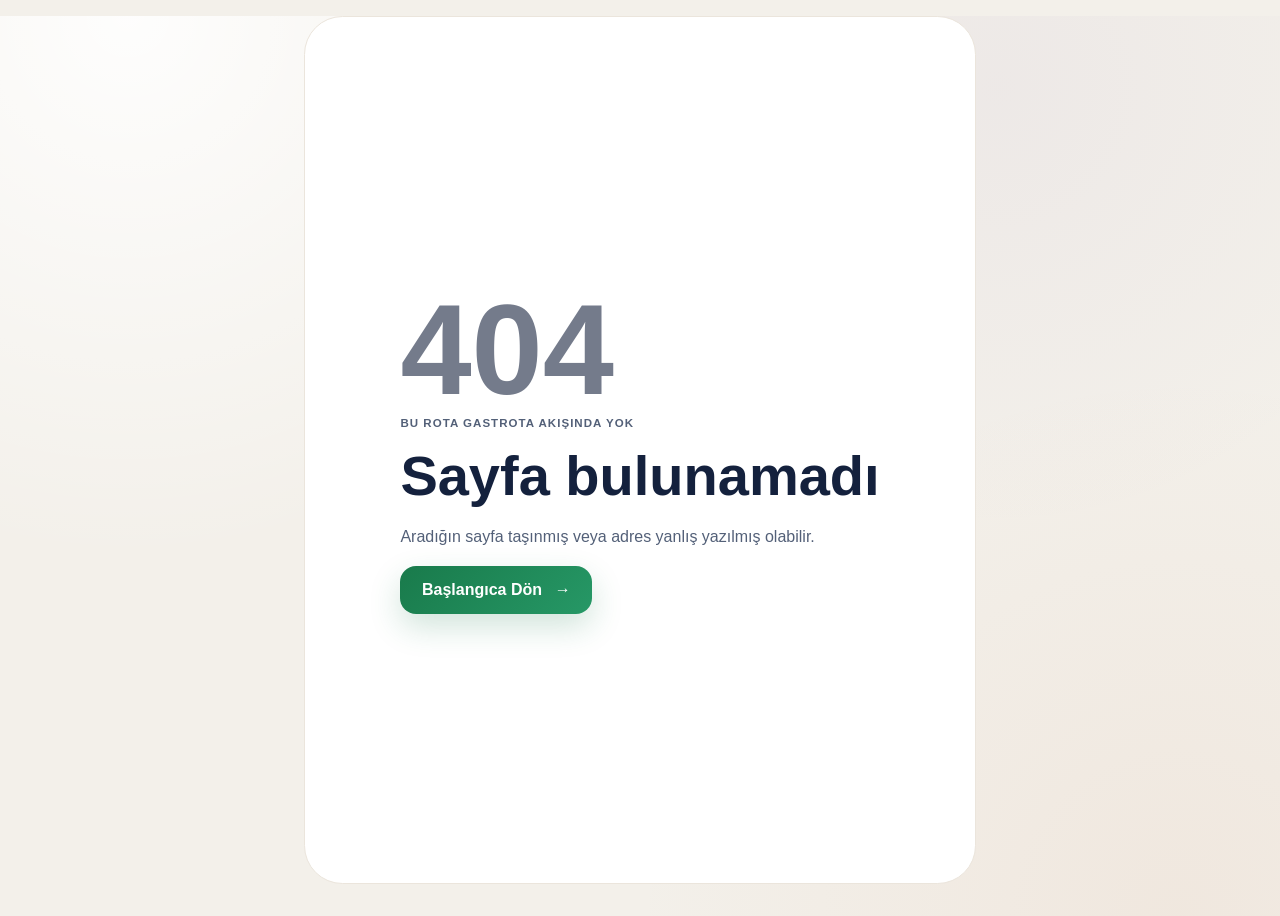
==== hazirlik/index.html @ cc9eed8a "Deploy Gastrota ten-area preview bef9f1fafda13bc7e08fd9e11f15ff07e38e2b6a" ====
<!doctype html>
<html lang="tr">
  <head>
    <meta charset="UTF-8" />
    <meta name="viewport" content="width=device-width, initial-scale=1" />
    <meta name="theme-color" content="#ffffff" />



<script type="module" crossorigin src="/assets/index-CMLZLE1-.js"></script>
    <link rel="stylesheet" crossorigin href="/assets/index-CGi5oKDZ.css">
      <title data-gastrota-managed="true">Kariyer Hazırlık Kontrolü | Gastrota</title>
    <meta data-gastrota-managed="true" name="description" content="Turizm, gastronomi ve ağırlama alanında 1 dakikalık ücretsiz öz değerlendirmeyle kariyer hazırlığını gör ve öncelikli adımlarını netleştir." />
    <meta data-gastrota-managed="true" name="robots" content="noindex, nofollow" />
    <meta data-gastrota-managed="true" name="gastrota-indexing" content="disabled" />
    <meta data-gastrota-managed="true" name="gastrota-route-path" content="/hazirlik" />
    <link data-gastrota-managed="true" rel="preload" href="/images/gastrota-logo-poster.webp" as="image" type="image/webp" />
    <link data-gastrota-managed="true" rel="preload" href="/images/welcome-poster-hero-v2.webp" as="image" type="image/webp" fetchpriority="high" />
  </head>
  <body>
    <div id="root"></div>
    <noscript>
      <main>
        <h1>Gastrota Kariyer Hazırlık Kontrolü</h1>
        <p>Bu öz değerlendirmeyi kullanmak için tarayıcınızda JavaScript'i etkinleştirmeniz gerekir.</p>
      </main>
    </noscript>
  </body>
</html>
---- assets/index-CGi5oKDZ.css ----
._viewport_1k2kb_1{min-height:100vh;padding:clamp(.75rem,2.2vw,1.75rem)}._screen_1k2kb_6{--accent:var(--color-green-700);--accent-soft:var(--color-green-50);border-radius:var(--radius-large);background:linear-gradient(145deg, #fffdf9fc, #fffffff0), var(--color-surface);width:min(100%,76rem);min-height:calc(100vh - clamp(1.5rem,4.4vw,3.5rem));box-shadow:var(--shadow-shell);border:1px solid #fffc;margin:0 auto;padding:clamp(1.1rem,2.5vw,2.25rem) clamp(1rem,4vw,3.5rem);overflow:hidden}._screen_1k2kb_6[data-accent=blue]{--accent:var(--color-blue-700);--accent-soft:var(--color-blue-50)}._screen_1k2kb_6[data-accent=violet]{--accent:var(--color-violet-700);--accent-soft:var(--color-violet-50)}._screen_1k2kb_6[data-accent=orange]{--accent:var(--color-orange-700);--accent-soft:var(--color-orange-50)}._brandHeader_1k2kb_37{border-bottom:1px solid #d8d0c58c;justify-content:space-between;align-items:center;gap:2rem;min-height:3.25rem;display:flex}._logoLink_1k2kb_46{align-items:center;min-height:2.75rem;text-decoration:none;display:inline-flex}._logoImage_1k2kb_53{mix-blend-mode:multiply;width:clamp(10.5rem,19vw,15rem);height:auto;display:block}._progress_1k2kb_60{grid-template-columns:repeat(5,.75rem);gap:1.15rem;margin:0;padding:0;list-style:none;display:grid;position:relative}._progress_1k2kb_60:before{z-index:0;background:var(--color-border-strong);content:"";height:1px;position:absolute;top:50%;left:.4rem;right:.4rem}._progress_1k2kb_60 li{z-index:1;border:2px solid var(--color-surface);background:#d8dce5;border-radius:50%;width:.75rem;height:.75rem;position:relative;box-shadow:0 0 0 1px #d8dce5}._progress_1k2kb_60 li._progressCurrent_1k2kb_92{background:var(--accent);box-shadow:0 0 0 1px var(--accent), 0 0 0 .35rem var(--accent-soft)}._stepKicker_1k2kb_97{color:var(--color-navy-800);letter-spacing:.1em;text-transform:uppercase;align-items:center;gap:.7rem;margin-top:clamp(1rem,2vw,1.5rem);font-size:.7rem;font-weight:700;display:flex}._stepNumber_1k2kb_109{background:var(--accent);width:2.05rem;height:2.05rem;box-shadow:0 .45rem 1.25rem color-mix(in srgb, var(--accent) 20%, transparent);color:#fff;border-radius:.8rem;place-items:center;font-size:.9rem;display:grid}._eyebrow_1k2kb_121{color:var(--accent);letter-spacing:.09em;text-transform:uppercase;margin:0 0 .65rem;font-size:.72rem;font-weight:700}._heroTitle_1k2kb_130,._pageTitle_1k2kb_131{color:var(--color-navy-950);letter-spacing:-.045em;text-wrap:balance;margin:0;font-weight:500}[data-page-heading]:focus{outline:none}._heroTitle_1k2kb_130{max-width:14ch;font-size:clamp(2.35rem,4.3vw,4.15rem);line-height:1.01}._pageTitle_1k2kb_131{font-size:clamp(2rem,3.8vw,3.55rem);line-height:1.02}._heroBody_1k2kb_154,._pageSupport_1k2kb_155{color:var(--color-navy-700);font-size:clamp(1rem,1.5vw,1.15rem);line-height:1.65}._heroBody_1k2kb_154{max-width:38rem;margin:1.2rem 0 0}._posterMotto_1k2kb_166{width:-moz-fit-content;width:fit-content;max-width:100%;color:var(--color-navy-700);background:linear-gradient(90deg,#f7f2fae0,#fff5eee0);border:1px solid #8060ab1a;border-radius:999px;margin:-.7rem 0 1.2rem;padding:.58rem .9rem;font-size:.78rem;line-height:1.4;box-shadow:0 .7rem 1.8rem #4b3e300a}._posterMotto_1k2kb_166 strong{color:var(--color-violet-700);font-weight:700}._pageSupport_1k2kb_155{max-width:45rem;margin:.8rem 0 0}._routeIntro_1k2kb_190{grid-template-columns:minmax(0,1.2fr) minmax(15rem,.8fr);align-items:end;gap:2rem;margin:clamp(1.8rem,4vw,3rem) 0 clamp(1.4rem,3vw,2rem);display:grid}._routeIntro_1k2kb_190 ._eyebrow_1k2kb_121,._routeIntro_1k2kb_190 ._pageTitle_1k2kb_131{grid-column:1}._routeIntro_1k2kb_190 ._pageSupport_1k2kb_155{border-left:2px solid color-mix(in srgb, var(--accent) 55%, white);grid-area:1/2/span 2;margin:0;padding-left:1.35rem}._primaryButton_1k2kb_211,._backButton_1k2kb_212,._resultBackButton_1k2kb_213{cursor:pointer;border-radius:1rem;justify-content:center;align-items:center;gap:.8rem;min-height:3rem;font-weight:700;text-decoration:none;transition:transform .16s,background-color .16s,box-shadow .16s;display:inline-flex}._primaryButton_1k2kb_211{background:linear-gradient(135deg, var(--color-green-700), #269866);color:#fff;min-width:min(12rem,100%);max-width:100%;padding:.8rem 1.35rem;box-shadow:0 .8rem 2rem #197a4b33}._primaryButton_1k2kb_211:hover:not(:disabled){background:linear-gradient(135deg, var(--accent), color-mix(in srgb, var(--accent) 78%, white));transform:translateY(-2px)}._primaryButton_1k2kb_211:disabled{cursor:not-allowed;background:var(--color-disabled);box-shadow:none;color:var(--color-disabled-ink)}._backButton_1k2kb_212,._resultBackButton_1k2kb_213{color:var(--color-navy-700);background:0 0;padding:.7rem .25rem}._backButton_1k2kb_212:hover,._resultBackButton_1k2kb_213:hover{color:var(--accent)}._bottomActions_1k2kb_259{justify-content:space-between;align-items:center;gap:1rem;margin-top:clamp(1.2rem,2.5vw,2rem);display:flex}._welcomeHero_1k2kb_267{isolation:isolate;align-items:center;min-height:clamp(30rem,66vh,40rem);margin-top:.5rem;padding:clamp(1.5rem,4vw,3.75rem) 0 1rem;display:flex;position:relative}._welcomeCopy_1k2kb_277{z-index:3;width:min(48%,34rem);padding:1.4rem 0;position:relative}._welcomeCopy_1k2kb_277:before{background:linear-gradient(90deg, var(--color-violet-700), var(--color-orange-700));content:"";border-radius:999px;width:5rem;height:2px;position:absolute;top:-1.2rem;left:-1.5rem}._benefitList_1k2kb_295{grid-template-columns:repeat(3,minmax(0,1fr));gap:.55rem;margin:1.75rem 0;padding:0;list-style:none;display:grid}._benefitList_1k2kb_295 li{-webkit-backdrop-filter:blur(.35rem);backdrop-filter:blur(.35rem);color:var(--color-navy-800);background:#fffdf9ab;border:1px solid #ebe5dcb8;border-radius:1.15rem;gap:.65rem;padding:.9rem;font-size:.9rem;font-weight:650;line-height:1.35;display:grid;position:relative;overflow:hidden}._benefitList_1k2kb_295 li:first-child{padding-left:.8rem}._benefitList_1k2kb_295 li>span{border:1px solid color-mix(in srgb, var(--benefit-domain,var(--accent)) 18%, white);background:color-mix(in srgb, var(--benefit-domain,var(--accent)) 8%, white);width:2.2rem;height:2.2rem;color:var(--benefit-domain,var(--accent));letter-spacing:.025em;border-radius:.72rem;place-items:center;font-size:1.06rem;font-weight:820;display:grid}._benefitList_1k2kb_295 li{--benefit-domain:var(--color-violet-700)}._benefitList_1k2kb_295 li:first-child{--benefit-domain:var(--color-blue-700)}._benefitList_1k2kb_295 li:nth-child(2){--benefit-domain:var(--color-magenta-700)}._benefitList_1k2kb_295 li:nth-child(3){--benefit-domain:var(--color-orange-700)}._benefitList_1k2kb_295 li{border-color:color-mix(in srgb, var(--benefit-domain) 14%, var(--color-border));background:linear-gradient(145deg, #fffffff0, color-mix(in srgb, var(--benefit-domain) 3%, white));box-shadow:0 .75rem 2rem #0714380d}._benefitList_1k2kb_295 li>span{background:color-mix(in srgb, var(--benefit-domain) 8%, white);color:var(--benefit-domain)}._welcomeAction_1k2kb_358{align-items:center;gap:1.15rem;display:flex}._trustLine_1k2kb_364{-webkit-backdrop-filter:blur(.6rem);backdrop-filter:blur(.6rem);width:-moz-fit-content;width:fit-content;max-width:18rem;color:var(--color-navy-800);background:#ffffffe8;border:1px solid #07143817;border-radius:999px;align-items:center;gap:.45rem;margin:0;padding:.5rem .7rem;font-size:.72rem;font-weight:650;line-height:1.3;display:inline-flex;box-shadow:0 .55rem 1.5rem #0714380d}._trustLine_1k2kb_364:before{background:var(--color-green-50);width:1.2rem;height:1.2rem;color:var(--color-green-700);content:"✓";border-radius:50%;flex:none;place-items:center;font-size:.66rem;font-weight:800;display:grid}._welcomeVisual_1k2kb_397{z-index:0;background:linear-gradient(90deg, var(--color-surface) 0%, #fffdf9d9 16%, transparent 46%), url(/images/welcome-poster-hero-v2.webp) center right / cover no-repeat;border-radius:0 0 2rem;position:absolute;inset:0 -3.5rem 0 26%;overflow:hidden;-webkit-mask-image:linear-gradient(90deg,#0000 0%,#000 22% 100%);mask-image:linear-gradient(90deg,#0000 0%,#000 22% 100%)}._welcomeVisual_1k2kb_397:after{content:"";background:linear-gradient(#fffdf91f,#0000 62%,#fffdf9c7);position:absolute;inset:0}._welcomeVisual_1k2kb_397>span{z-index:2;-webkit-backdrop-filter:blur(.7rem);backdrop-filter:blur(.7rem);color:var(--color-navy-800);background:#fffdf9c7;border-radius:999px;align-items:center;gap:.75rem;padding:.65rem .85rem;font-size:.76rem;display:flex;position:absolute;bottom:1.25rem;right:2.4rem;box-shadow:0 .8rem 2rem #50403017}._welcomeVisual_1k2kb_397 small{border-left:1px solid var(--color-border);color:var(--color-violet-700);text-transform:uppercase;padding-left:.75rem;font-weight:700}._legalCard_1k2kb_441{color:var(--color-muted);background:#ffffffdb;border:1px solid #07143814;border-radius:1.1rem;grid-template-columns:auto 1fr;align-items:start;gap:1rem;margin-top:1rem;padding:.85rem 1rem;font-size:.72rem;line-height:1.5;display:grid;box-shadow:0 .65rem 1.8rem #0714380a}._legalCard_1k2kb_441 strong{color:var(--color-navy-800);white-space:nowrap}._legalCard_1k2kb_441 p{margin:0}._targetFieldset_1k2kb_466{border:0;min-width:0;margin:0;padding:0}._targetGrid_1k2kb_473{grid-template-columns:repeat(6,minmax(0,1fr));gap:.7rem;display:grid}._targetCard_1k2kb_479{--target-domain:var(--color-violet-700);border:1px solid color-mix(in srgb, var(--target-domain) 18%, var(--color-border));background:linear-gradient(135deg, color-mix(in srgb, var(--target-domain) 4%, white), #fffdf9e6);cursor:pointer;border-radius:1.25rem;align-content:space-between;gap:1.25rem;min-width:0;min-height:12.5rem;padding:1.35rem 1.15rem;transition:background-color .16s,transform .16s;display:grid;position:relative;box-shadow:0 .65rem 1.8rem #4a3e300a}._targetCard_1k2kb_479:hover{border-color:color-mix(in srgb, var(--target-domain) 55%, white);background:linear-gradient(135deg, color-mix(in srgb, var(--target-domain) 12%, white), color-mix(in srgb, var(--target-domain) 4%, white));box-shadow:0 .9rem 2.2rem color-mix(in srgb, var(--target-domain) 10%, transparent);transform:translateY(-2px)}._targetCard_1k2kb_479:has(input:checked){border-color:color-mix(in srgb, var(--target-domain) 55%, white);background:linear-gradient(135deg, color-mix(in srgb, var(--target-domain) 12%, white), color-mix(in srgb, var(--target-domain) 4%, white));box-shadow:0 .9rem 2.2rem color-mix(in srgb, var(--target-domain) 10%, transparent);transform:translateY(-2px)}._targetCard_1k2kb_479 input{opacity:0;width:1px;height:1px;position:absolute}._targetCard_1k2kb_479:has(input:focus-visible){outline:.1875rem solid var(--color-focus);outline-offset:.1875rem}._targetIcon_1k2kb_524{background:color-mix(in srgb, var(--target-domain) 12%, white);width:3.2rem;height:3.2rem;color:var(--target-domain);border:0;border-radius:50%;place-items:center;display:grid}._iconSvg_1k2kb_535,._dimensionIcon_1k2kb_536{width:1.55rem;height:1.55rem}._targetCopy_1k2kb_541{gap:.55rem;display:grid}._targetCopy_1k2kb_541 strong{color:var(--target-domain);font-size:1.02rem;line-height:1.25}._targetCopy_1k2kb_541 small{color:var(--color-muted);font-size:.76rem;line-height:1.45}._targetCard_1k2kb_479:first-child{--target-domain:var(--color-blue-700)}._targetCard_1k2kb_479:nth-child(2){--target-domain:var(--color-green-700)}._targetCard_1k2kb_479:nth-child(3){--target-domain:var(--color-magenta-700)}._targetCard_1k2kb_479:nth-child(4){--target-domain:var(--color-orange-700)}._targetCard_1k2kb_479:nth-child(5){--target-domain:var(--color-violet-700)}._targetCard_1k2kb_479:nth-child(6){--target-domain:var(--color-navy-700)}._validationMessage_1k2kb_565,._recoveryStatus_1k2kb_566{border-left:3px solid var(--color-danger);color:var(--color-danger);background:#fff7f5;margin:-.6rem 0 1rem;padding:.65rem .8rem;font-size:.82rem}._recoveryStatus_1k2kb_566{border-left-color:var(--accent);background:var(--accent-soft);color:var(--color-navy-800)}._scaleGuide_1k2kb_581{background:#f7f4eecc;border:0;border-radius:999px;grid-template-columns:repeat(4,minmax(0,1fr));max-width:37rem;margin:-.6rem 0 1.2rem auto;padding:.55rem .75rem;display:grid}._scaleGuide_1k2kb_581 span{color:var(--color-muted);justify-content:center;align-items:center;gap:.35rem;font-size:.68rem;display:flex}._scaleGuide_1k2kb_581 strong{color:var(--color-navy-950)}._assessmentForm_1k2kb_605{grid-template-columns:repeat(2,minmax(0,1fr));gap:.7rem;display:grid}._assessmentRow_1k2kb_611{--domain:var(--color-violet-700);border:1px solid color-mix(in srgb, var(--domain) 16%, var(--color-border));background:linear-gradient(135deg, color-mix(in srgb, var(--domain) 3%, white), #fffdf9e0);border-radius:1.15rem;min-width:0;margin:0;padding:0;box-shadow:0 .55rem 1.4rem #07143809}._assessmentRowInner_1k2kb_626{grid-template-columns:minmax(0,1fr) auto;align-items:center;gap:1rem;min-height:5.4rem;padding:.75rem .85rem;display:grid}._dimensionLead_1k2kb_635{grid-template-columns:2.6rem minmax(0,1fr);align-items:center;gap:.75rem;min-width:0;display:grid}._dimensionNumber_1k2kb_643{background:color-mix(in srgb, var(--domain) 11%, white);width:2.6rem;height:2.6rem;color:var(--domain);border-radius:50%;place-items:center;display:grid}._dimensionCopy_1k2kb_653{gap:.25rem;display:grid}._dimensionCopy_1k2kb_653 strong{color:var(--color-navy-950);font-size:.9rem}._dimensionCopy_1k2kb_653 small{color:var(--color-muted);font-size:.7rem;line-height:1.35}._inlineMissingAnswer_1k2kb_669{color:var(--domain,var(--color-orange-700));white-space:nowrap;font-size:.58rem;font-weight:700}._ratingGroup_1k2kb_676{grid-template-columns:repeat(4,2.75rem);gap:.35rem;display:grid}._ratingChoice_1k2kb_682{cursor:pointer;place-items:center;width:2.75rem;height:2.75rem;display:grid;position:relative}._ratingChoice_1k2kb_682:has(input:checked):after{color:#fff;content:"✓";pointer-events:none;font-size:.65rem;font-weight:800;line-height:1;position:absolute;top:.2rem;right:.35rem}._ratingChoice_1k2kb_682 input{opacity:0;width:1px;height:1px;position:absolute}._ratingChoice_1k2kb_682>span:not(._srOnly_1k2kb_710){border:1px solid color-mix(in srgb, var(--domain) 28%, white);background:color-mix(in srgb, var(--domain) 3%, white);width:100%;height:100%;color:var(--domain);border-radius:50%;place-items:center;font-size:.78rem;font-weight:700;transition:background-color .14s,border-color .14s,color .14s;display:grid}._ratingChoice_1k2kb_682 input:checked+span{border-color:var(--domain);background:var(--domain);color:#fff}._ratingChoice_1k2kb_682 input:focus-visible+span{outline:.1875rem solid var(--color-focus);outline-offset:.15rem}._assessmentRow_1k2kb_611:first-of-type,._assessmentRow_1k2kb_611:nth-of-type(4){--domain:var(--color-violet-700)}._assessmentRow_1k2kb_611:nth-of-type(2),._assessmentRow_1k2kb_611:nth-of-type(5){--domain:var(--color-blue-700)}._assessmentRow_1k2kb_611:nth-of-type(3),._assessmentRow_1k2kb_611:nth-of-type(7){--domain:var(--color-orange-700)}._assessmentRow_1k2kb_611:nth-of-type(6){--domain:var(--color-magenta-700)}._assessmentRow_1k2kb_611:nth-of-type(8){--domain:var(--color-green-700)}._assessmentRow_1k2kb_611:nth-of-type(9){--domain:var(--color-blue-700)}._assessmentRow_1k2kb_611:nth-of-type(10){--domain:var(--color-violet-700)}._completionStatus_1k2kb_746{color:var(--color-muted);grid-column:1/-1;justify-content:flex-end;align-items:center;gap:.8rem;margin-top:.8rem;font-size:.72rem;display:flex}._completionTrack_1k2kb_757{background:var(--color-border);border-radius:999px;width:7rem;height:.22rem;display:block;overflow:hidden}._completionTrack_1k2kb_757 i{width:calc(var(--progress,0) * 10%);background:var(--accent);height:100%;transition:width .18s;display:block}._completionTrack_1k2kb_757[data-progress="1"] i{--progress:1}._completionTrack_1k2kb_757[data-progress="2"] i{--progress:2}._completionTrack_1k2kb_757[data-progress="3"] i{--progress:3}._completionTrack_1k2kb_757[data-progress="4"] i{--progress:4}._completionTrack_1k2kb_757[data-progress="5"] i{--progress:5}._completionTrack_1k2kb_757[data-progress="6"] i{--progress:6}._completionTrack_1k2kb_757[data-progress="7"] i{--progress:7}._completionTrack_1k2kb_757[data-progress="8"] i{--progress:8}._completionTrack_1k2kb_757[data-progress="9"] i{--progress:9}._completionTrack_1k2kb_757[data-progress="10"] i{--progress:10}._assessmentForm_1k2kb_605>._validationMessage_1k2kb_565,._assessmentForm_1k2kb_605>._bottomActions_1k2kb_259{grid-column:1/-1}._resultHero_1k2kb_790{border-bottom:0;grid-template-columns:minmax(0,1fr) auto;align-items:center;gap:3rem;margin:1.4rem 0 .9rem;padding:.35rem 0 1.2rem;display:grid}._resultIdentity_1k2kb_800{max-width:43rem}._scoreRing_1k2kb_804{--score-angle:calc(attr(data-score type(<number>)) * 3.6deg);background:radial-gradient(circle at center, var(--color-surface) 62%, transparent 63%), conic-gradient(var(--accent) var(--score-angle,250deg), #e8eaf0 0);text-align:center;border-radius:50%;place-content:center;width:8.4rem;height:8.4rem;display:grid;position:relative;box-shadow:inset 0 0 0 1px #0714380a,0 1rem 2.5rem #07143812}._scoreLabel_1k2kb_819{color:var(--color-muted);letter-spacing:.08em;text-transform:uppercase;font-size:.58rem;font-weight:700}._scoreValue_1k2kb_827{color:var(--color-navy-950);justify-content:center;align-items:baseline;display:flex}._scoreValue_1k2kb_827 strong{letter-spacing:-.06em;font-size:2.55rem;font-weight:500}._scoreValue_1k2kb_827 small{color:var(--color-muted);font-size:.68rem}._strengthAcknowledgement_1k2kb_845{background:var(--color-green-50);border-radius:999px;align-items:center;gap:.65rem;width:max-content;margin:.45rem 0 .85rem;padding:.55rem .85rem;display:flex}._strengthAcknowledgement_1k2kb_845 span{width:1.65rem;height:1.65rem;color:var(--color-green-700);border:0;border-radius:50%;place-items:center;font-size:.78rem;display:grid}._strengthAcknowledgement_1k2kb_845 h2{margin:0;font-size:.92rem;font-weight:700}._readinessMap_1k2kb_873{background:linear-gradient(145deg,#ffffffeb,#fffdf9d1);border:1px solid #07143814;border-radius:1.5rem;grid-template-columns:15rem minmax(0,1fr);gap:2rem;padding:1.4rem;display:grid;box-shadow:0 .85rem 2.4rem #0714380b}._sectionHeading_1k2kb_884 h2,._programSection_1k2kb_885 h2{color:var(--color-navy-950);letter-spacing:-.035em;margin:0;font-size:clamp(1.45rem,2.3vw,2.15rem);font-weight:500}._sectionHeading_1k2kb_884>p:last-child{color:var(--color-muted);margin:.8rem 0 0;font-size:.76rem;line-height:1.55}._categoryRows_1k2kb_900{grid-template-columns:repeat(2,minmax(0,1fr));gap:.55rem;display:grid}._categoryRows_1k2kb_900 article{--domain:var(--color-violet-700);border:1px solid color-mix(in srgb, var(--domain) 11%, white);background:linear-gradient(135deg, #ffffffeb, color-mix(in srgb, var(--domain) 2.5%, white));border-radius:.9rem;grid-template-columns:2.3rem minmax(7rem,.75fr) minmax(8rem,1.25fr);align-items:center;gap:.75rem;min-height:4.2rem;padding:.6rem .7rem;display:grid;box-shadow:0 .45rem 1.2rem #07143808}._categoryRows_1k2kb_900 article:nth-child(-n+2){border-top:0}._categoryRows_1k2kb_900 article[data-dimension=career_direction],._categoryRows_1k2kb_900 article[data-dimension=english_communication]{--domain:var(--color-violet-700)}._categoryRows_1k2kb_900 article[data-dimension=role_fit],._categoryRows_1k2kb_900 article[data-dimension=documents]{--domain:var(--color-blue-700)}._categoryRows_1k2kb_900 article[data-dimension=experience_skills],._categoryRows_1k2kb_900 article[data-dimension=job_search]{--domain:var(--color-orange-700)}._categoryRows_1k2kb_900 article[data-dimension=cv_evidence]{--domain:var(--color-magenta-700)}._categoryRows_1k2kb_900 article[data-dimension=interview]{--domain:var(--color-green-700)}._categoryRows_1k2kb_900 article[data-dimension=professional_work_culture]{--domain:var(--color-blue-700)}._categoryRows_1k2kb_900 article[data-dimension=international_readiness]{--domain:var(--color-violet-700)}._categoryIcon_1k2kb_935{background:color-mix(in srgb, var(--domain) 9%, white);width:2.3rem;height:2.3rem;color:var(--domain);border:0;border-radius:50%;place-items:center;display:grid}._categoryIcon_1k2kb_935 ._iconSvg_1k2kb_535{width:1.2rem;height:1.2rem}._categoryMain_1k2kb_951{gap:.45rem;display:grid}._categoryMain_1k2kb_951 strong{color:var(--color-navy-950);font-size:.75rem;line-height:1.2}._categoryTrack_1k2kb_962{background:#e7e9ef;border-radius:999px;height:.22rem;overflow:hidden}._categoryTrack_1k2kb_962 i{border-radius:inherit;background:var(--domain);width:25%;height:100%;display:block}._categoryTrack_1k2kb_962[data-rating="2"] i{width:50%}._categoryTrack_1k2kb_962[data-rating="3"] i{width:75%}._categoryTrack_1k2kb_962[data-rating="4"] i{width:100%}._categoryRows_1k2kb_900 article>p{color:var(--color-muted);margin:0;font-size:.66rem;line-height:1.38}._trainingBridge_1k2kb_988{border-radius:var(--radius-card);background:linear-gradient(110deg,#ffffffeb,#fffdf9db);border:1px solid #07143814;justify-content:space-between;align-items:center;gap:2rem;margin-top:.85rem;padding:1rem 1.15rem;display:flex;box-shadow:0 .8rem 2.2rem #0714380b}._trainingBridge_1k2kb_988 p{max-width:44rem;color:var(--color-navy-800);margin:0;font-size:.82rem;line-height:1.5}._resultBackButton_1k2kb_213{margin-top:.4rem;font-size:.8rem}._screen_1k2kb_6[data-step="5"]{background:radial-gradient(circle at 95% 5%,#8060ab12,#0000 26rem),linear-gradient(145deg,#fffdf9fc,#f9f6f0f5)}._trainingHero_1k2kb_1020{background:radial-gradient(circle at 90% 52%,#8060ab12,#0000 18rem),linear-gradient(90deg,#fffdf9 0%,#fffdf9fa 50%,#fffdf9e0 72%,#fffdf9a6 100%);border:1px solid #07143812;border-radius:2rem;align-items:center;min-height:22rem;margin:1.4rem 0 0;padding:clamp(2rem,4vw,3.5rem);display:flex;position:relative;overflow:hidden;box-shadow:0 1.2rem 3.5rem #0714380f}._trainingLead_1k2kb_1036{z-index:1;width:min(58%,40rem);position:relative}._trainingRouteVisual_1k2kb_1042{object-fit:contain;object-position:center;opacity:.88;width:clamp(13rem,23vw,18rem);height:calc(100% - 1.5rem);position:absolute;top:.75rem;right:clamp(1rem,4vw,3rem)}._trainingLead_1k2kb_1036 ._heroTitle_1k2kb_130{max-width:15ch;font-size:clamp(2.4rem,4.1vw,3.9rem)}._trainingPurpose_1k2kb_1058{z-index:2;max-width:50rem;color:var(--color-navy-800);background:#ffffffeb;border:1px solid #07143814;border-radius:1.2rem;align-items:center;gap:.8rem;margin:-2rem 2rem 1.6rem;padding:1rem 1.2rem;display:flex;position:relative;box-shadow:0 .9rem 2.4rem #0714380d}._trainingPurpose_1k2kb_1058>span{color:var(--accent);font-size:1.6rem}._trainingPurpose_1k2kb_1058 p{margin:0;font-size:.82rem;line-height:1.5}._programSection_1k2kb_885{background:#ffffffd6;border:1px solid #07143814;border-radius:1.5rem;padding:1.4rem;position:relative;box-shadow:0 .85rem 2.4rem #0714380a}._moduleJourney_1k2kb_1094{grid-template-columns:repeat(8,minmax(0,1fr));gap:.85rem;margin:1.25rem 0 0;padding:0;list-style:none;display:grid;position:relative}._moduleJourney_1k2kb_1094:before{content:"";background:linear-gradient(90deg,#8060ab94,#4a6fae94,#197a4b94,#c8754594);border-radius:999px;height:3px;position:absolute;top:1.3rem;left:3%;right:3%}._moduleJourney_1k2kb_1094 li{z-index:1;min-width:0;position:relative}._moduleStop_1k2kb_1121{border:1px solid color-mix(in srgb, currentcolor 16%, white);background:color-mix(in srgb, currentcolor 7%, white);width:2.65rem;height:2.65rem;color:var(--color-violet-700);border-radius:50%;place-items:center;margin-bottom:.9rem;display:grid;box-shadow:0 .55rem 1.4rem #0714380d}._moduleJourney_1k2kb_1094 li:nth-child(4n+2) ._moduleStop_1k2kb_1121{color:var(--color-blue-700)}._moduleJourney_1k2kb_1094 li:nth-child(4n+3) ._moduleStop_1k2kb_1121{color:var(--color-green-700)}._moduleJourney_1k2kb_1094 li:nth-child(4n+4) ._moduleStop_1k2kb_1121{color:var(--color-orange-700)}._moduleStop_1k2kb_1121 ._iconSvg_1k2kb_535{width:1.2rem;height:1.2rem}._moduleNumber_1k2kb_1143{color:var(--color-muted);letter-spacing:.12em;margin-bottom:.35rem;font-size:.6rem;font-weight:700;display:block}._moduleJourney_1k2kb_1094 h3{color:var(--color-navy-950);margin:0;font-size:.82rem;line-height:1.25}._moduleJourney_1k2kb_1094 p{color:var(--color-muted);margin:.45rem 0 0;font-size:.65rem;line-height:1.38}._trainingReturnLink_1k2kb_1166{color:var(--color-navy-700);gap:.5rem;margin-top:.7rem;font-size:.78rem;text-decoration:none;display:inline-flex}._notFound_1k2kb_1175,._errorFallback_1k2kb_1176{border:1px solid var(--color-border);border-radius:var(--radius-large);background:#fff;place-content:center;justify-items:start;width:min(100% - 2rem,42rem);min-height:calc(100vh - 2rem);margin:1rem auto;padding:2rem;display:grid}._notFoundCode_1k2kb_1189{color:var(--color-muted);font-size:clamp(4rem,12vw,8rem);font-weight:700;line-height:1}._notFound_1k2kb_1175 h1,._errorFallback_1k2kb_1176 h1{margin:0;font-size:clamp(2rem,5vw,3.5rem)}._notFound_1k2kb_1175>p,._errorFallback_1k2kb_1176>p{max-width:34rem;color:var(--color-navy-700);line-height:1.6}._notFound_1k2kb_1175 ._eyebrow_1k2kb_121{color:var(--color-navy-700)}._diagnosticIdentity_1k2kb_1213{color:var(--color-navy-700);gap:.3rem;margin:0 0 1.5rem;font-size:.75rem;display:grid}._srOnly_1k2kb_710{clip:rect(0, 0, 0, 0);white-space:nowrap;border:0;width:1px;height:1px;padding:0;position:absolute;overflow:hidden}@supports not (background:color-mix(in srgb, white, black)){._stepNumber_1k2kb_109{box-shadow:none}._categoryIcon_1k2kb_935{border-color:var(--color-border-strong)}}@media (max-width:68rem){._screen_1k2kb_6{min-height:calc(100vh - 1.5rem)}._welcomeHero_1k2kb_267{min-height:34rem}._targetGrid_1k2kb_473{grid-template-columns:repeat(3,minmax(0,1fr))}._targetCard_1k2kb_479:nth-child(4){border-left:1px solid color-mix(in srgb, var(--target-domain) 18%, var(--color-border))}._targetCard_1k2kb_479:nth-child(n+4){border-top:1px solid color-mix(in srgb, var(--target-domain) 18%, var(--color-border))}._readinessMap_1k2kb_873{grid-template-columns:12rem minmax(0,1fr)}._categoryRows_1k2kb_900{grid-template-columns:1fr}._categoryRows_1k2kb_900 article:nth-child(2){border-top:0}._moduleJourney_1k2kb_1094{grid-template-columns:1fr;gap:0;padding-left:.25rem}._moduleJourney_1k2kb_1094:before{width:2px;height:auto;top:1rem;bottom:1rem;left:1.55rem}._moduleJourney_1k2kb_1094 li{grid-template-columns:3rem minmax(0,1fr);gap:.8rem;min-height:4.7rem;display:grid}._moduleStop_1k2kb_1121{grid-row:1/span 2;margin:0}._moduleJourney_1k2kb_1094 li>div{padding:.2rem 0 .85rem}._moduleJourney_1k2kb_1094 p{max-width:34rem}}@media (max-width:50rem){._viewport_1k2kb_1{padding:0}._screen_1k2kb_6{min-height:100vh;box-shadow:none;border:0;border-radius:0;padding:1rem}._brandHeader_1k2kb_37{min-height:3rem}._logoImage_1k2kb_53{width:10.25rem}._progress_1k2kb_60{grid-template-columns:repeat(5,.6rem);gap:.8rem}._progress_1k2kb_60 li{width:.6rem;height:.6rem}._stepKicker_1k2kb_97{margin-top:.9rem}._welcomeHero_1k2kb_267{min-height:40rem;padding:1.5rem 0 15rem;display:block}._welcomeCopy_1k2kb_277{width:100%;padding:0}._welcomeCopy_1k2kb_277:before{display:none}._heroTitle_1k2kb_130{max-width:16ch;font-size:clamp(2.35rem,11vw,3.45rem)}._heroBody_1k2kb_154{margin-top:.9rem;font-size:.98rem;line-height:1.5}._benefitList_1k2kb_295{margin:1.15rem 0}._benefitList_1k2kb_295 li{padding:0 .5rem;font-size:.72rem}._welcomeAction_1k2kb_358{flex-direction:column;align-items:flex-start;gap:.65rem}._welcomeAction_1k2kb_358 ._primaryButton_1k2kb_211{width:auto}._trustLine_1k2kb_364{max-width:none}._welcomeVisual_1k2kb_397{background:linear-gradient(180deg, var(--color-surface) 0%, #fffdf9b8 18%, transparent 50%), url(/images/welcome-poster-hero-v2.webp) right bottom / auto 78% no-repeat;border-radius:1.5rem 1.5rem 0 0;inset:48% -1rem 0;-webkit-mask-image:linear-gradient(#0000 0%,#000 18% 100%);mask-image:linear-gradient(#0000 0%,#000 18% 100%)}._welcomeVisual_1k2kb_397>span{bottom:.65rem;right:.75rem}._legalCard_1k2kb_441{grid-template-columns:1fr;gap:.3rem;padding-inline:0}._routeIntro_1k2kb_190{margin:1.5rem 0 1.25rem;display:block}._routeIntro_1k2kb_190 ._pageSupport_1k2kb_155{border-left:0;margin-top:.8rem;padding-left:0}._targetGrid_1k2kb_473{grid-template-columns:1fr}._targetCard_1k2kb_479,._targetCard_1k2kb_479:nth-child(4){border:1px solid color-mix(in srgb, var(--target-domain) 18%, var(--color-border));grid-template-columns:3rem minmax(0,1fr);align-items:center;min-height:0;padding:.85rem}._targetCopy_1k2kb_541{gap:.2rem}._scaleGuide_1k2kb_581{border-radius:var(--radius-small);max-width:none;margin:0 0 1rem}._scaleGuide_1k2kb_581 span{flex-direction:column;align-items:center;gap:0}._assessmentForm_1k2kb_605{grid-template-columns:1fr}._assessmentRowInner_1k2kb_626{grid-template-columns:1fr;gap:.55rem;min-height:0;padding:.8rem}._dimensionLead_1k2kb_635{grid-template-columns:2.35rem minmax(0,1fr)}._dimensionNumber_1k2kb_643{width:2.35rem;height:2.35rem}._ratingGroup_1k2kb_676{grid-column:1/-1;grid-template-columns:repeat(4,1fr);padding-left:3.1rem}._ratingChoice_1k2kb_682{width:100%}._completionStatus_1k2kb_746{justify-content:space-between}._resultHero_1k2kb_790{grid-template-columns:minmax(0,1fr) auto;align-items:end;gap:1rem}._resultHero_1k2kb_790 ._pageTitle_1k2kb_131{font-size:clamp(1.8rem,8vw,2.6rem)}._resultHero_1k2kb_790 ._pageSupport_1k2kb_155{font-size:.8rem;line-height:1.45}._scoreRing_1k2kb_804{width:6.4rem;height:6.4rem}._scoreLabel_1k2kb_819{font-size:.48rem}._scoreValue_1k2kb_827 strong{font-size:1.9rem}._readinessMap_1k2kb_873{grid-template-columns:1fr;gap:.75rem}._categoryRows_1k2kb_900 article{grid-template-columns:2.3rem minmax(6rem,.8fr) minmax(8rem,1.2fr)}._trainingBridge_1k2kb_988{flex-direction:column;align-items:flex-start;gap:.8rem}._trainingBridge_1k2kb_988 ._primaryButton_1k2kb_211{width:100%}._trainingHero_1k2kb_1020{background:linear-gradient(#fffdf9 0%,#fffdf9fc 49%,#fffdf9d1 69%,#fffdf994 100%);min-height:24rem;padding:1.5rem}._trainingLead_1k2kb_1036{align-self:flex-start;width:100%}._trainingRouteVisual_1k2kb_1042{object-position:right bottom;opacity:.68;width:10.5rem;height:10rem;top:auto;bottom:1.5rem;right:1rem}._trainingPurpose_1k2kb_1058{margin:-2rem .75rem 1.3rem}._programSection_1k2kb_885{padding:1rem}._bottomActions_1k2kb_259{z-index:5;border-top:1px solid var(--color-border);-webkit-backdrop-filter:blur(.5rem);backdrop-filter:blur(.5rem);background:#fffffff5;margin-left:-1rem;margin-right:-1rem;padding:.7rem 1rem;position:sticky;bottom:0}}@media (max-width:30rem){._screen_1k2kb_6{padding:.85rem}._stepKicker_1k2kb_97{font-size:.64rem}._benefitList_1k2kb_295{grid-template-columns:1fr;gap:.45rem}._benefitList_1k2kb_295 li,._benefitList_1k2kb_295 li:first-child{border:1px solid color-mix(in srgb, var(--benefit-domain) 14%, var(--color-border));background:linear-gradient(100deg, #fffffff2, color-mix(in srgb, var(--benefit-domain) 3%, white));min-height:3.35rem;color:var(--color-navy-900);border-radius:1rem;grid-template-columns:2.15rem minmax(0,1fr);align-items:center;gap:.65rem;padding:.52rem .65rem;font-size:.78rem;font-weight:650;line-height:1.25;box-shadow:0 .65rem 1.6rem #0714380d}._benefitList_1k2kb_295 li>span{border:1px solid color-mix(in srgb, var(--benefit-domain) 18%, white);background:color-mix(in srgb, var(--benefit-domain) 8%, white);width:2.15rem;height:2.15rem;box-shadow:none;color:var(--benefit-domain);letter-spacing:.025em;border-radius:.7rem;place-items:center;font-size:1.06rem;font-weight:820;display:grid}._welcomeVisual_1k2kb_397>span{max-width:calc(100% - 1.5rem)}._primaryButton_1k2kb_211{min-width:min(10.5rem,100%)}._bottomActions_1k2kb_259{margin-left:-.85rem;margin-right:-.85rem;padding-inline:.85rem}._bottomActions_1k2kb_259 ._primaryButton_1k2kb_211{min-width:0}._categoryRows_1k2kb_900 article{grid-template-columns:2.15rem minmax(0,1fr);gap:.65rem}._categoryRows_1k2kb_900 article>p{grid-column:2;margin-top:-.15rem}._posterMotto_1k2kb_166{border-radius:1rem;width:100%;margin-top:-.45rem}}@media (max-width:30rem),(max-height:30rem) and (pointer:coarse){._screen_1k2kb_6[data-step="2"] ._targetGrid_1k2kb_473{gap:.42rem}._screen_1k2kb_6[data-step="2"] ._targetCard_1k2kb_479,._screen_1k2kb_6[data-step="2"] ._targetCard_1k2kb_479:nth-child(4){grid-template-columns:2rem minmax(0,1fr);gap:.5rem;min-height:3.1rem;padding:.48rem .6rem}._screen_1k2kb_6[data-step="2"] ._targetIcon_1k2kb_524{width:2rem;height:2rem}._screen_1k2kb_6[data-step="2"] ._targetIcon_1k2kb_524 ._iconSvg_1k2kb_535{width:1.1rem;height:1.1rem}._screen_1k2kb_6[data-step="2"] ._targetCopy_1k2kb_541{align-items:baseline;gap:.35rem;min-width:0;display:flex}._screen_1k2kb_6[data-step="2"] ._targetCopy_1k2kb_541 strong{white-space:nowrap;flex:none;font-size:.78rem;line-height:1.2}._screen_1k2kb_6[data-step="2"] ._targetCopy_1k2kb_541 small{min-width:0;font-size:.62rem;line-height:1.22}._screen_1k2kb_6[data-step="2"] ._targetCopy_1k2kb_541 small:before{color:color-mix(in srgb, var(--target-domain) 58%, var(--color-muted));content:"— "}._screen_1k2kb_6[data-step="3"] ._routeIntro_1k2kb_190{margin:1rem 0 .75rem}._screen_1k2kb_6[data-step="3"] ._routeIntro_1k2kb_190 ._eyebrow_1k2kb_121{margin-bottom:.4rem}._screen_1k2kb_6[data-step="3"] ._pageTitle_1k2kb_131{font-size:clamp(1.8rem,8.8vw,2.35rem)}._screen_1k2kb_6[data-step="3"] ._routeIntro_1k2kb_190 ._pageSupport_1k2kb_155{margin-top:.55rem;font-size:.9rem;line-height:1.45}._screen_1k2kb_6[data-step="3"] ._posterMotto_1k2kb_166{margin:0 0 .7rem;padding:.5rem .7rem;font-size:.7rem}._screen_1k2kb_6[data-step="3"] ._scaleGuide_1k2kb_581{margin-bottom:.65rem;padding:.45rem .5rem}._screen_1k2kb_6[data-step="3"] ._assessmentForm_1k2kb_605{gap:.5rem;padding-bottom:0}._screen_1k2kb_6[data-step="3"] ._assessmentRowInner_1k2kb_626{grid-template-columns:minmax(0,1fr) auto;gap:.35rem;padding:.5rem .55rem}._screen_1k2kb_6[data-step="3"] ._assessmentRow_1k2kb_611{scroll-margin-block:1rem}._screen_1k2kb_6[data-step="3"] ._dimensionLead_1k2kb_635{grid-template-columns:1.8rem minmax(0,1fr);gap:.4rem}._screen_1k2kb_6[data-step="3"] ._dimensionNumber_1k2kb_643{width:1.8rem;height:1.8rem}._screen_1k2kb_6[data-step="3"] ._dimensionIcon_1k2kb_536{width:1.05rem;height:1.05rem}._screen_1k2kb_6[data-step="3"] ._dimensionCopy_1k2kb_653{gap:.12rem}._screen_1k2kb_6[data-step="3"] ._dimensionCopy_1k2kb_653 strong{font-size:.76rem;line-height:1.12}._screen_1k2kb_6[data-step="3"] ._dimensionCopy_1k2kb_653 small{font-size:.58rem;line-height:1.2}._screen_1k2kb_6[data-step="3"] ._inlineMissingAnswer_1k2kb_669{font-size:.54rem}._screen_1k2kb_6[data-step="3"] ._ratingGroup_1k2kb_676{grid-column:auto;grid-template-columns:repeat(4,2.75rem);gap:.05rem;padding-left:0}._screen_1k2kb_6[data-step="3"] ._ratingChoice_1k2kb_682{width:2.75rem;height:2.75rem}._screen_1k2kb_6[data-step="3"] ._ratingChoice_1k2kb_682>span:not(._srOnly_1k2kb_710){border-radius:.6rem;width:2rem;height:2rem}._screen_1k2kb_6[data-step="3"] ._ratingChoice_1k2kb_682:has(input:checked):after{font-size:.55rem;top:.45rem;right:.45rem}._screen_1k2kb_6[data-step="3"] ._completionStatus_1k2kb_746{gap:.55rem;margin-top:.35rem}._screen_1k2kb_6[data-step="3"] ._completionTrack_1k2kb_757{width:min(6rem,42vw)}._screen_1k2kb_6[data-step="3"] ._assessmentForm_1k2kb_605>._validationMessage_1k2kb_565{margin:0}._screen_1k2kb_6[data-step="3"] ._assessmentForm_1k2kb_605>._bottomActions_1k2kb_259{padding:.55rem 0 calc(.35rem + env(safe-area-inset-bottom));border:0;border-top:1px solid var(--color-border);box-shadow:none;-webkit-backdrop-filter:none;backdrop-filter:none;pointer-events:auto;background:0 0;border-radius:0;gap:.7rem;margin:.15rem 0 0;position:static}._screen_1k2kb_6[data-step="3"] ._bottomActions_1k2kb_259 ._backButton_1k2kb_212,._screen_1k2kb_6[data-step="3"] ._bottomActions_1k2kb_259 ._primaryButton_1k2kb_211{pointer-events:auto;min-height:2.75rem}._screen_1k2kb_6[data-step="3"] ._bottomActions_1k2kb_259 ._backButton_1k2kb_212{min-width:5.75rem}._screen_1k2kb_6[data-step="3"] ._bottomActions_1k2kb_259 ._primaryButton_1k2kb_211{flex:1;min-width:0}._screen_1k2kb_6[data-step="5"] ._trainingHero_1k2kb_1020{isolation:isolate;background:linear-gradient(90deg,#fffdf9 0%,#fffdf9f5 54%,#fffdf9b8 100%),radial-gradient(circle at 90% 55%,#8060ab1a,#0000 14rem);min-height:0;padding:1.3rem}._screen_1k2kb_6[data-step="5"] ._trainingLead_1k2kb_1036{z-index:2}._screen_1k2kb_6[data-step="5"] ._trainingRouteVisual_1k2kb_1042{z-index:0;object-fit:contain;object-position:top right;opacity:.2;pointer-events:none;width:14rem;height:auto;top:-3.5rem;bottom:auto;right:-4.25rem;-webkit-mask-image:linear-gradient(90deg,#0000 0%,#000000c7 30%,#000 100%);mask-image:linear-gradient(90deg,#0000 0%,#000000c7 30%,#000 100%)}._screen_1k2kb_6[data-step="5"] ._trainingPurpose_1k2kb_1058{margin:-.45rem .5rem 1rem;padding:.85rem .9rem}}@media (prefers-reduced-motion:reduce){._primaryButton_1k2kb_211,._targetCard_1k2kb_479,._ratingChoice_1k2kb_682>span:not(._srOnly_1k2kb_710),._completionTrack_1k2kb_757 i{transition:none}}@media (forced-colors:active){._progress_1k2kb_60 li,._stepNumber_1k2kb_109,._targetIcon_1k2kb_524,._dimensionNumber_1k2kb_643,._ratingChoice_1k2kb_682>span:not(._srOnly_1k2kb_710),._scoreRing_1k2kb_804,._categoryIcon_1k2kb_935,._moduleStop_1k2kb_1121{forced-color-adjust:auto}._primaryButton_1k2kb_211{border:1px solid buttontext}}:root{--lightningcss-light:initial;--lightningcss-dark: ;color-scheme:light;--color-navy-950:#14213d;--color-navy-900:#192845;--color-navy-800:#2b3956;--color-navy-700:#536078;--color-muted:#747b8b;--color-green-50:#f1f8f3;--color-green-100:#dcefe3;--color-green-600:#2d9b63;--color-green-700:#197a4b;--color-green-800:#12613d;--color-blue-50:#f1f5fb;--color-blue-700:#4a6fae;--color-violet-50:#f7f2fa;--color-violet-700:#8060ab;--color-orange-50:#fff5ee;--color-orange-700:#c87545;--color-magenta-700:#b75d8c;--color-surface:#fffdf9;--color-canvas:#f3f0ea;--color-border:#ebe5dc;--color-border-strong:#d8d0c5;--color-control-border:#b9b6b0;--color-focus:#2459b2;--color-danger:#a43b32;--color-disabled:#e2e5eb;--color-disabled-ink:#6e7687;--font-sans:"Helvetica Neue", Helvetica, Arial, sans-serif;--space-1:.25rem;--space-2:.5rem;--space-3:.75rem;--space-4:1rem;--space-5:1.25rem;--space-6:1.5rem;--space-8:2rem;--space-10:2.5rem;--space-12:3rem;--radius-small:.9rem;--radius-card:1.4rem;--radius-large:2.4rem;--shadow-shell:0 1.75rem 5.5rem #4b3e3017}*,:before,:after{box-sizing:border-box}html{background:var(--color-canvas);min-width:0;color:var(--color-navy-950);font-family:var(--font-sans);-webkit-text-size-adjust:100%;-moz-text-size-adjust:100%;text-size-adjust:100%}body{background:radial-gradient(circle at 10% 0%, #ffffffe6, transparent 34rem), radial-gradient(circle at 92% 100%, #c8754512, transparent 34rem), radial-gradient(circle at 78% 8%, #8060ab0d, transparent 28rem), var(--color-canvas);min-width:0;min-height:100vh;margin:0}button,input,textarea,select{font:inherit}button,a{-webkit-tap-highlight-color:transparent}button{border:0}a{color:inherit}:focus-visible{outline:.1875rem solid var(--color-focus);outline-offset:.1875rem}::selection{background:var(--color-green-100);color:var(--color-navy-950)}@media (prefers-reduced-motion:reduce){*,:before,:after{scroll-behavior:auto!important;transition-duration:.01ms!important;animation-duration:.01ms!important;animation-iteration-count:1!important}}
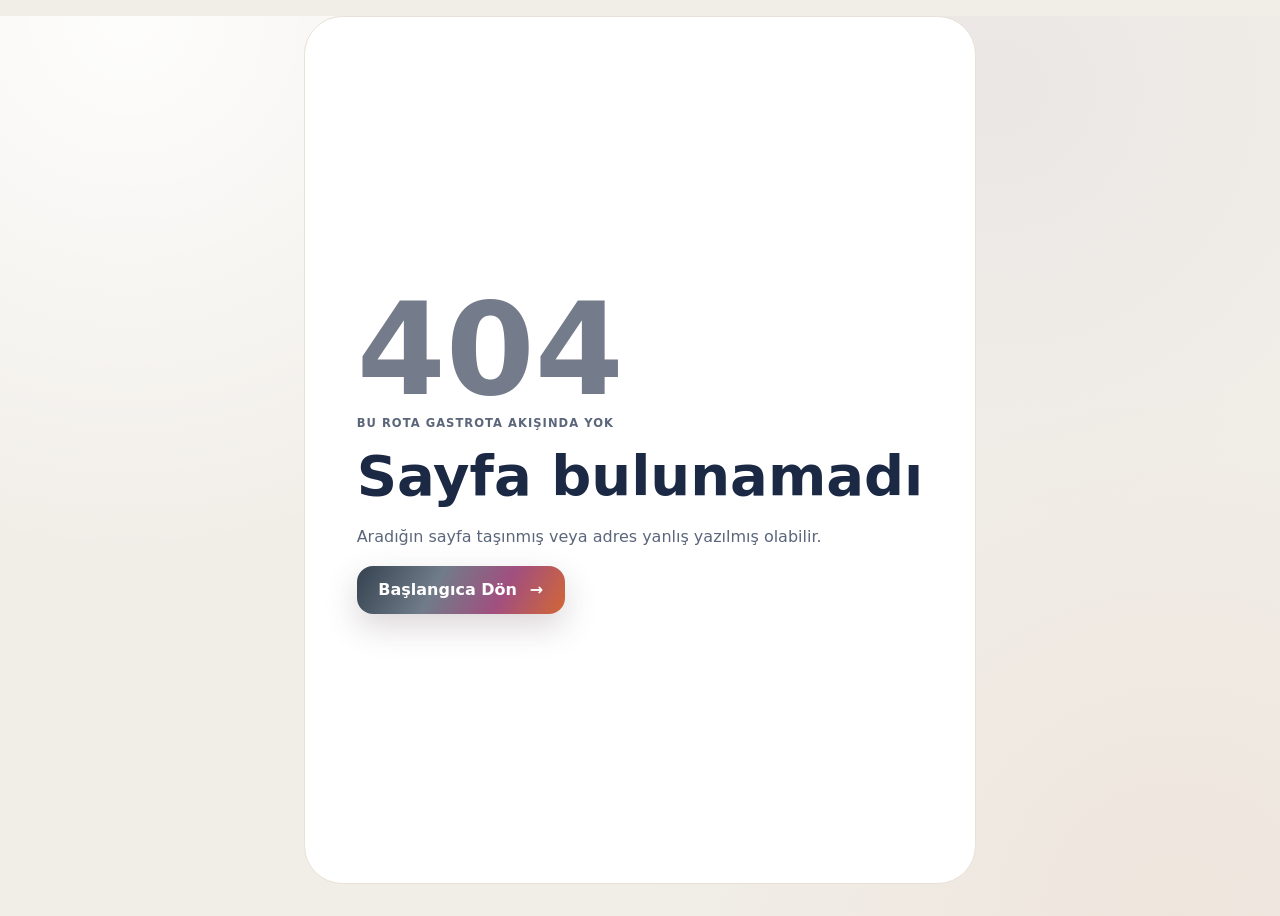
==== commit 81925c9a: "Deploy Gastrota revenue and learning preview d846d38324af" ====
--- a/hazirlik/index.html
+++ b/hazirlik/index.html
@@ -7,8 +7,8 @@
 
 
 
-<script type="module" crossorigin src="/assets/index-CMLZLE1-.js"></script>
-    <link rel="stylesheet" crossorigin href="/assets/index-CGi5oKDZ.css">
+<script type="module" crossorigin src="/assets/index-bKJMuwOr.js"></script>
+    <link rel="stylesheet" crossorigin href="/assets/index-XJioOP1_.css">
       <title data-gastrota-managed="true">Kariyer Hazırlık Kontrolü | Gastrota</title>
     <meta data-gastrota-managed="true" name="description" content="Turizm, gastronomi ve ağırlama alanında 1 dakikalık ücretsiz öz değerlendirmeyle kariyer hazırlığını gör ve öncelikli adımlarını netleştir." />
     <meta data-gastrota-managed="true" name="robots" content="noindex, nofollow" />
--- a/assets/index-XJioOP1_.css
+++ b/assets/index-XJioOP1_.css
@@ -0,0 +1 @@
+._viewport_xul2x_1{min-height:100vh;padding:clamp(.75rem,2.2vw,1.75rem)}._screen_xul2x_6{--accent:var(--color-green-700);--accent-soft:var(--color-green-50);border-radius:var(--radius-large);background:linear-gradient(145deg, #fcfaf6fa, #ffffffe6), var(--color-surface);width:min(100%,76rem);min-height:calc(100vh - clamp(1.5rem,4.4vw,3.5rem));box-shadow:var(--shadow-shell);border:1px solid #fffc;margin:0 auto;padding:clamp(1.1rem,2.5vw,2.25rem) clamp(1rem,4vw,3.5rem);overflow:hidden}._screen_xul2x_6[data-accent=blue]{--accent:var(--color-blue-700);--accent-soft:var(--color-blue-50)}._screen_xul2x_6[data-accent=violet]{--accent:var(--color-violet-700);--accent-soft:var(--color-violet-50)}._screen_xul2x_6[data-accent=orange]{--accent:var(--color-orange-700);--accent-soft:var(--color-orange-50)}._brandHeader_xul2x_37{border-bottom:1px solid #d8d0c58c;justify-content:space-between;align-items:center;gap:2rem;min-height:3.25rem;display:flex}._brandHomeGroup_xul2x_46{align-items:center;gap:.7rem;min-width:0;display:flex}._homeLink_xul2x_53{min-height:2.2rem;color:var(--color-navy-800);background:linear-gradient(135deg,#f7f9fae0,#fdf8f5d1);border:1px solid #5b667238;border-radius:.75rem;flex:none;align-items:center;gap:.35rem;padding:.42rem .68rem;font-size:.7rem;font-weight:700;line-height:1;text-decoration:none;display:inline-flex;box-shadow:inset 0 1px #ffffffc7}._homeLink_xul2x_53:hover{background:linear-gradient(135deg,#f3f6f8f5,#fff2eceb);border-color:#ad4f806b}._logoLink_xul2x_76{isolation:isolate;align-items:center;min-height:2.75rem;text-decoration:none;display:inline-flex;position:relative}._logoLink_xul2x_76:after{z-index:1;aspect-ratio:984/128;clip-path:inset(0 25.1% 0 49.2%);content:"";mix-blend-mode:screen;pointer-events:none;background:linear-gradient(120deg,#4f5965 8%,#aeb5be 48%,#626c78 88%);width:100%;position:absolute;top:50%;left:0;transform:translateY(-50%)}._logoImage_xul2x_100{mix-blend-mode:multiply;width:clamp(10.5rem,19vw,15rem);height:auto;display:block}._progress_xul2x_107{grid-template-columns:repeat(5,.75rem);gap:1.15rem;margin:0;padding:0;list-style:none;display:grid;position:relative}._progress_xul2x_107:before{z-index:0;background:var(--color-border-strong);content:"";height:1px;position:absolute;top:50%;left:.4rem;right:.4rem}._progress_xul2x_107 li{z-index:1;border:2px solid var(--color-surface);background:#d8dce5;border-radius:50%;width:.75rem;height:.75rem;position:relative;box-shadow:0 0 0 1px #d8dce5}._progress_xul2x_107 li._progressCurrent_xul2x_139{background:var(--accent);box-shadow:0 0 0 1px var(--accent), 0 0 0 .35rem var(--accent-soft)}._stepKicker_xul2x_144{color:var(--color-navy-800);letter-spacing:.1em;text-transform:uppercase;align-items:center;gap:.7rem;margin-top:clamp(1rem,2vw,1.5rem);font-size:.7rem;font-weight:700;display:flex}._stepNumber_xul2x_156{background:var(--accent);width:2.05rem;height:2.05rem;box-shadow:0 .45rem 1.25rem color-mix(in srgb, var(--accent) 20%, transparent);color:#fff;border-radius:.8rem;place-items:center;font-size:.9rem;display:grid}._screen_xul2x_6[data-step="1"] ._stepKicker_xul2x_144{gap:.45rem}._screen_xul2x_6[data-step="1"] ._stepNumber_xul2x_156{width:1.15rem;height:auto;box-shadow:none;color:var(--color-green-700);background:0 0;border-radius:0;place-items:start;font-size:.8rem}._eyebrow_xul2x_183{color:var(--accent);letter-spacing:.09em;text-transform:uppercase;margin:0 0 .65rem;font-size:.72rem;font-weight:700}._heroTitle_xul2x_192,._pageTitle_xul2x_193{color:var(--color-navy-950);letter-spacing:-.035em;text-wrap:balance;margin:0;font-weight:500}[data-page-heading]:focus{outline:none}._heroTitle_xul2x_192{max-width:14ch;font-size:clamp(2.35rem,4.3vw,4.15rem);line-height:1.01}._pageTitle_xul2x_193{font-size:clamp(2rem,3.8vw,3.55rem);line-height:1.02}._heroBody_xul2x_216,._pageSupport_xul2x_217{color:var(--color-navy-700);font-size:clamp(1rem,1.5vw,1.15rem);line-height:1.65}._heroBody_xul2x_216{max-width:38rem;margin:1.2rem 0 0}._posterMotto_xul2x_228{width:-moz-fit-content;width:fit-content;max-width:100%;color:var(--color-navy-700);background:linear-gradient(90deg,#f7f2fae0,#fff5eee0);border:1px solid #8060ab1a;border-radius:999px;margin:-.7rem 0 1.2rem;padding:.58rem .9rem;font-size:.78rem;line-height:1.4;box-shadow:0 .7rem 1.8rem #4b3e300a}._posterMotto_xul2x_228 strong{color:var(--color-violet-700);font-weight:700}._pageSupport_xul2x_217{max-width:45rem;margin:.8rem 0 0}._routeIntro_xul2x_252{grid-template-columns:minmax(0,1.2fr) minmax(15rem,.8fr);align-items:end;gap:2rem;margin:clamp(1.8rem,4vw,3rem) 0 clamp(1.4rem,3vw,2rem);display:grid}._routeIntro_xul2x_252 ._eyebrow_xul2x_183,._routeIntro_xul2x_252 ._pageTitle_xul2x_193{grid-column:1}._routeIntro_xul2x_252 ._pageSupport_xul2x_217{border-left:2px solid color-mix(in srgb, var(--accent) 55%, white);grid-area:1/2/span 2;margin:0;padding-left:1.35rem}._primaryButton_xul2x_273,._backButton_xul2x_274,._resultBackButton_xul2x_275{cursor:pointer;border-radius:1rem;justify-content:center;align-items:center;gap:.8rem;min-height:3rem;font-weight:700;text-decoration:none;transition:transform .16s,box-shadow .16s;display:inline-flex}._primaryButton_xul2x_273{color:#fff;background:linear-gradient(118deg,#35424f 0%,#707c89 38%,#a14f7f 69%,#d36735 100%);min-width:min(12rem,100%);max-width:100%;padding:.8rem 1.35rem;box-shadow:0 .8rem 2rem #59445238}._primaryButton_xul2x_273:hover:not(:disabled){transform:translateY(-2px);box-shadow:0 1rem 2.4rem #54415438}._primaryButton_xul2x_273:disabled{cursor:not-allowed;background:var(--color-disabled);box-shadow:none;color:var(--color-disabled-ink)}._backButton_xul2x_274,._resultBackButton_xul2x_275{color:var(--color-navy-700);background:0 0;padding:.7rem .25rem}._backButton_xul2x_274:hover,._resultBackButton_xul2x_275:hover{color:var(--accent)}._bottomActions_xul2x_321{justify-content:space-between;align-items:center;gap:1rem;margin-top:clamp(1.2rem,2.5vw,2rem);display:flex}._welcomeHero_xul2x_329{isolation:isolate;align-items:center;min-height:clamp(32rem,68vh,40rem);margin-top:.5rem;padding:clamp(1.8rem,4.5vw,4.25rem) 0 1rem;display:flex;position:relative}._welcomeCopy_xul2x_339{z-index:3;width:min(50%,35rem);padding:1.4rem 0;position:relative}._welcomeCopy_xul2x_339:before{background:linear-gradient(90deg, var(--color-violet-700), var(--color-orange-700));content:"";border-radius:999px;width:5rem;height:2px;position:absolute;top:-1.2rem;left:-1.5rem}._welcomeMessagePanel_xul2x_357{-webkit-backdrop-filter:blur(.45rem);backdrop-filter:blur(.45rem);background:radial-gradient(circle at 8% 0,#c8cfd65c,#0000 46%) padding-box padding-box,linear-gradient(132deg,#f7f9fafa 0%,#fffcf8f7 56%,#fcefe9f5 100%) padding-box padding-box,linear-gradient(118deg,#46515d 0%,#edf0f2 19%,#7c8793 38%,#f5f6f7 51%,#b35e8b 74%,#d67342 100%) border-box;border:1px solid #0000;border-radius:1.5rem;width:min(100%,31.25rem);max-width:100%;margin-left:-1.15rem;padding:1.15rem 1.15rem 1.25rem;box-shadow:0 1.25rem 3rem #4b3e3f1c,inset 0 1px #ffffffc7}._welcomeMessagePanel_xul2x_357 ._eyebrow_xul2x_183{color:#0000;background:linear-gradient(110deg,#52606d 0%,#9c4f7c 58%,#c9673c 100%);-webkit-background-clip:text;background-clip:text;margin-bottom:.75rem}._welcomeMessagePanel_xul2x_357 ._heroBody_xul2x_216{max-width:35rem}._benefitList_xul2x_385{border:0;grid-template-columns:repeat(3,minmax(0,1fr));gap:clamp(.65rem,1.5vw,1.25rem);margin:1.35rem 0 0;padding:0;list-style:none;display:grid}._benefitList_xul2x_385 li{color:var(--color-navy-800);background:0 0;border:0;grid-template-columns:auto minmax(0,1fr);align-items:baseline;gap:.55rem;padding:.35rem 0;font-size:.82rem;font-weight:650;line-height:1.35;display:grid}._benefitList_xul2x_385 li:first-child{padding-left:0}._benefitList_xul2x_385 li>span{width:auto;height:auto;color:var(--benefit-domain,var(--accent));letter-spacing:.025em;background:0 0;border:0;border-radius:0;font-size:1.25rem;font-weight:820;display:inline}._benefitList_xul2x_385 li{--benefit-domain:var(--color-violet-700)}._benefitList_xul2x_385 li:first-child{--benefit-domain:var(--color-blue-700)}._benefitList_xul2x_385 li:nth-child(2){--benefit-domain:var(--color-magenta-700)}._benefitList_xul2x_385 li:nth-child(3){--benefit-domain:var(--color-orange-700)}._benefitList_xul2x_385 li{background:0 0}._benefitList_xul2x_385 li>span{color:var(--benefit-domain);background:0 0}._welcomeAction_xul2x_440{grid-template-columns:auto auto;justify-content:start;align-items:center;gap:.55rem .85rem;margin-top:1.15rem;display:grid}._welcomeAction_xul2x_440 ._primaryButton_xul2x_273{border-radius:1rem;box-shadow:0 .9rem 2.2rem #3f4b582e}._welcomeTrainingLink_xul2x_454{width:-moz-fit-content;width:fit-content;min-height:2.5rem;color:var(--color-navy-800);background:linear-gradient(135deg,#f7f9fae0,#fcf7f4d1);border:1px solid #5f69743d;border-radius:.78rem;justify-content:center;align-items:center;gap:.35rem;padding:.48rem .72rem;font-size:.72rem;font-weight:680;line-height:1.35;text-decoration:none;display:inline-flex;box-shadow:inset 0 1px #ffffffb8}._welcomeTrainingLink_xul2x_454:hover{color:var(--color-navy-800);background:linear-gradient(135deg,#f3f6f8f5,#fff2eceb);border-color:#ad4f8073}._trustLine_xul2x_479{width:-moz-fit-content;width:fit-content;max-width:18rem;color:var(--color-navy-800);grid-column:1/-1;align-items:center;gap:.45rem;margin:0;padding:.25rem 0;font-size:.72rem;font-weight:650;line-height:1.3;display:inline-flex}._trustLine_xul2x_479:before{background:var(--color-green-50);width:1.2rem;height:1.2rem;color:var(--color-green-700);content:"✓";border-radius:50%;flex:none;place-items:center;font-size:.66rem;font-weight:800;display:grid}._welcomeVisual_xul2x_508{z-index:0;background:var(--color-surface);border-radius:0 0 2rem;position:absolute;inset:0 0 0 -1.5rem;overflow:hidden}._welcomeVisualImage_xul2x_517{object-fit:contain;object-position:right center;filter:saturate(1.06)contrast(1.045);width:100%;height:100%;display:block;position:absolute;inset:0}._welcomeVisual_xul2x_508:before{z-index:1;background:linear-gradient(90deg, var(--color-surface) 0%, #fcfaf6f0 27%, #fcfaf670 43%, #fcfaf617 57%, transparent 67%);content:"";position:absolute;inset:0}._welcomeVisual_xul2x_508:after{z-index:1;content:"";background:linear-gradient(#fffdf912,#0000 66%,#fffdf96b);position:absolute;inset:0}._welcomeVisual_xul2x_508>span{z-index:2;-webkit-backdrop-filter:blur(.7rem);backdrop-filter:blur(.7rem);color:var(--color-navy-800);background:#fffdf9c7;border-radius:999px;align-items:center;gap:.75rem;padding:.65rem .85rem;font-size:.76rem;display:flex;position:absolute;bottom:1.25rem;right:1.2rem;box-shadow:0 .8rem 2rem #50403017}._welcomeVisual_xul2x_508 small{border-left:1px solid var(--color-border);color:var(--color-violet-700);text-transform:uppercase;padding-left:.75rem;font-weight:700}._legalCard_xul2x_569{color:var(--color-muted);background:0 0;border:0;border-top:1px solid #07143812;grid-template-columns:auto 1fr;align-items:start;gap:1rem;margin-top:1rem;padding:.85rem 0;font-size:.72rem;line-height:1.5;display:grid}._legalCard_xul2x_569 strong{color:var(--color-navy-800);white-space:nowrap}._legalCard_xul2x_569 p{margin:0}._targetFieldset_xul2x_593{border:0;min-width:0;margin:0;padding:0}._targetGrid_xul2x_600{grid-template-columns:repeat(6,minmax(0,1fr));gap:.7rem;display:grid}._targetCard_xul2x_606{--target-domain:var(--color-violet-700);border:1px solid color-mix(in srgb, var(--target-domain) 18%, var(--color-border));background:linear-gradient(135deg, color-mix(in srgb, var(--target-domain) 4%, white), #fffdf9e6);cursor:pointer;border-radius:1.25rem;align-content:space-between;gap:1.25rem;min-width:0;min-height:12.5rem;padding:1.35rem 1.15rem;transition:background-color .16s,transform .16s;display:grid;position:relative;box-shadow:0 .65rem 1.8rem #4a3e300a}._targetCard_xul2x_606:hover{border-color:color-mix(in srgb, var(--target-domain) 55%, white);background:linear-gradient(135deg, color-mix(in srgb, var(--target-domain) 12%, white), color-mix(in srgb, var(--target-domain) 4%, white));box-shadow:0 .9rem 2.2rem color-mix(in srgb, var(--target-domain) 10%, transparent);transform:translateY(-2px)}._targetCard_xul2x_606:has(input:checked){border-color:color-mix(in srgb, var(--target-domain) 55%, white);background:linear-gradient(135deg, color-mix(in srgb, var(--target-domain) 12%, white), color-mix(in srgb, var(--target-domain) 4%, white));box-shadow:0 .9rem 2.2rem color-mix(in srgb, var(--target-domain) 10%, transparent);transform:translateY(-2px)}._targetCard_xul2x_606 input{opacity:0;width:1px;height:1px;position:absolute}._targetCard_xul2x_606:has(input:focus-visible){outline:.1875rem solid var(--color-focus);outline-offset:.1875rem}._targetIcon_xul2x_651{background:color-mix(in srgb, var(--target-domain) 12%, white);width:3.2rem;height:3.2rem;color:var(--target-domain);border:0;border-radius:50%;place-items:center;display:grid}._iconSvg_xul2x_662,._dimensionIcon_xul2x_663{width:1.55rem;height:1.55rem}._targetCopy_xul2x_668{gap:.55rem;display:grid}._targetCopy_xul2x_668 strong{color:var(--target-domain);font-size:1.02rem;line-height:1.25}._targetCopy_xul2x_668 small{color:var(--color-muted);font-size:.76rem;line-height:1.45}._targetCard_xul2x_606:first-child{--target-domain:var(--color-blue-700)}._targetCard_xul2x_606:nth-child(2){--target-domain:var(--color-green-700)}._targetCard_xul2x_606:nth-child(3){--target-domain:var(--color-magenta-700)}._targetCard_xul2x_606:nth-child(4){--target-domain:var(--color-orange-700)}._targetCard_xul2x_606:nth-child(5){--target-domain:var(--color-violet-700)}._targetCard_xul2x_606:nth-child(6){--target-domain:var(--color-navy-700)}._validationMessage_xul2x_692,._recoveryStatus_xul2x_693{border-left:3px solid var(--color-danger);color:var(--color-danger);background:#fff7f5;margin:-.6rem 0 1rem;padding:.65rem .8rem;font-size:.82rem}._recoveryStatus_xul2x_693{border-left-color:var(--accent);background:var(--accent-soft);color:var(--color-navy-800)}._scaleGuide_xul2x_708{background:#f7f4eecc;border:0;border-radius:999px;grid-template-columns:repeat(4,minmax(0,1fr));max-width:37rem;margin:-.6rem 0 1.2rem auto;padding:.55rem .75rem;display:grid}._scaleGuide_xul2x_708 span{color:var(--color-muted);justify-content:center;align-items:center;gap:.35rem;font-size:.68rem;display:flex}._scaleGuide_xul2x_708 strong{color:var(--color-navy-950)}._assessmentMeta_xul2x_732{color:var(--color-muted);letter-spacing:.02em;text-align:right;margin:-.55rem 0 1rem;font-size:.72rem;font-weight:650}._assessmentForm_xul2x_741{grid-template-columns:minmax(0,1fr);gap:.7rem;display:grid}._assessmentGroups_xul2x_747{grid-template-columns:repeat(2,minmax(0,1fr));gap:.8rem;display:grid}._assessmentGroup_xul2x_747{--group-domain:var(--color-violet-700);border:1px solid color-mix(in srgb, var(--group-domain) 14%, var(--color-border));background:linear-gradient(145deg, color-mix(in srgb, var(--group-domain) 3%, white), #fffdf9e6);border-radius:1.35rem;min-width:0;padding:.8rem;box-shadow:0 .75rem 1.9rem #07143808}._assessmentGroup_xul2x_747[data-group=ready_with_evidence]{--group-domain:var(--color-blue-700)}._assessmentGroup_xul2x_747[data-group=visible_and_reaching_opportunity]{--group-domain:var(--color-orange-700)}._assessmentGroup_xul2x_747[data-group=professional_environment_ready]{--group-domain:var(--color-green-700)}._assessmentGroupHeader_xul2x_780{border-bottom:1px solid color-mix(in srgb, var(--group-domain) 13%, var(--color-border));align-items:center;gap:.7rem;margin-bottom:.65rem;padding:0 .15rem .65rem;display:flex}._assessmentGroupHeader_xul2x_780>span{background:color-mix(in srgb, var(--group-domain) 10%, white);min-width:2.8rem;min-height:2rem;color:var(--group-domain);border-radius:999px;place-items:center;font-size:.66rem;font-weight:800;display:inline-grid}._assessmentGroupHeader_xul2x_780 h2{color:var(--color-navy-950);margin:0;font-size:.92rem;line-height:1.2}._assessmentGroupHeader_xul2x_780 small{color:var(--color-muted);margin-top:.18rem;font-size:.61rem;display:block}._assessmentGroupRows_xul2x_815{gap:.55rem;display:grid}._assessmentRow_xul2x_820{--domain:var(--color-violet-700);border:1px solid color-mix(in srgb, var(--domain) 16%, var(--color-border));background:linear-gradient(135deg, color-mix(in srgb, var(--domain) 3%, white), #fffdf9e0);border-radius:1.15rem;min-width:0;margin:0;padding:0;box-shadow:0 .55rem 1.4rem #07143809}._assessmentRowInner_xul2x_835{grid-template-columns:minmax(0,1fr) auto;align-items:center;gap:1rem;min-height:5.4rem;padding:.75rem .85rem;display:grid}._dimensionLead_xul2x_844{grid-template-columns:2.6rem minmax(0,1fr);align-items:center;gap:.75rem;min-width:0;display:grid}._dimensionNumber_xul2x_852{background:color-mix(in srgb, var(--domain) 11%, white);width:2.6rem;height:2.6rem;color:var(--domain);border-radius:50%;place-items:center;display:grid}._dimensionCopy_xul2x_862{gap:.25rem;display:grid}._dimensionCopy_xul2x_862 strong{color:var(--color-navy-950);font-size:.9rem}._dimensionCopy_xul2x_862 small{color:var(--color-muted);font-size:.7rem;line-height:1.35}._inlineMissingAnswer_xul2x_878{color:var(--domain,var(--color-orange-700));white-space:nowrap;font-size:.58rem;font-weight:700}._inlineMissingAnswer_xul2x_878[data-visible=false]{visibility:hidden}._ratingGroup_xul2x_889{grid-template-columns:repeat(4,2.75rem);gap:.35rem;display:grid}._ratingChoice_xul2x_895{cursor:pointer;place-items:center;width:2.75rem;height:2.75rem;display:grid;position:relative}._ratingChoice_xul2x_895:has(input:checked):after{color:#fff;content:"✓";pointer-events:none;font-size:.65rem;font-weight:800;line-height:1;position:absolute;top:.2rem;right:.35rem}._ratingChoice_xul2x_895 input{opacity:0;width:1px;height:1px;position:absolute}._ratingChoice_xul2x_895>span:not(._srOnly_xul2x_923){border:1px solid color-mix(in srgb, var(--domain) 28%, white);background:color-mix(in srgb, var(--domain) 3%, white);width:100%;height:100%;color:var(--domain);border-radius:50%;place-items:center;font-size:.78rem;font-weight:700;transition:background-color .14s,border-color .14s,color .14s;display:grid}._ratingChoice_xul2x_895 input:checked+span{border-color:var(--domain);background:var(--domain);color:#fff}._ratingChoice_xul2x_895 input:focus-visible+span{outline:.1875rem solid var(--color-focus);outline-offset:.15rem}._assessmentRow_xul2x_820[data-dimension=career_direction],._assessmentRow_xul2x_820[data-dimension=english_communication]{--domain:var(--color-violet-700)}._assessmentRow_xul2x_820[data-dimension=role_fit],._assessmentRow_xul2x_820[data-dimension=documents],._assessmentRow_xul2x_820[data-dimension=professional_work_culture]{--domain:var(--color-blue-700)}._assessmentRow_xul2x_820[data-dimension=experience_skills],._assessmentRow_xul2x_820[data-dimension=job_search]{--domain:var(--color-orange-700)}._assessmentRow_xul2x_820[data-dimension=cv_evidence]{--domain:var(--color-magenta-700)}._assessmentRow_xul2x_820[data-dimension=interview]{--domain:var(--color-green-700)}._assessmentRow_xul2x_820[data-dimension=international_readiness]{--domain:var(--color-violet-700)}._completionStatus_xul2x_959{color:var(--color-muted);grid-column:1/-1;justify-content:flex-end;align-items:center;gap:.8rem;margin-top:.8rem;font-size:.72rem;display:flex}._completionTrack_xul2x_970{background:var(--color-border);border-radius:999px;width:7rem;height:.22rem;display:block;overflow:hidden}._completionTrack_xul2x_970 i{width:calc(var(--progress,0) * 10%);background:var(--accent);height:100%;transition:width .18s;display:block}._completionTrack_xul2x_970[data-progress="1"] i{--progress:1}._completionTrack_xul2x_970[data-progress="2"] i{--progress:2}._completionTrack_xul2x_970[data-progress="3"] i{--progress:3}._completionTrack_xul2x_970[data-progress="4"] i{--progress:4}._completionTrack_xul2x_970[data-progress="5"] i{--progress:5}._completionTrack_xul2x_970[data-progress="6"] i{--progress:6}._completionTrack_xul2x_970[data-progress="7"] i{--progress:7}._completionTrack_xul2x_970[data-progress="8"] i{--progress:8}._completionTrack_xul2x_970[data-progress="9"] i{--progress:9}._completionTrack_xul2x_970[data-progress="10"] i{--progress:10}._assessmentForm_xul2x_741>._validationMessage_xul2x_692,._assessmentForm_xul2x_741>._bottomActions_xul2x_321{grid-column:1/-1}._resultHero_xul2x_1003{background:radial-gradient(circle at 88% 48%,#c875450f,#0000 10rem);border-bottom:0;grid-template-columns:minmax(0,1fr) auto;align-items:center;gap:clamp(1.25rem,3vw,2.25rem);margin:.85rem 0 .65rem;padding:.8rem 0 1rem;display:grid}._resultIdentity_xul2x_1014{max-width:38rem}._resultHero_xul2x_1003 ._pageTitle_xul2x_193{max-width:19ch;font-size:clamp(1.85rem,3.2vw,3.05rem);line-height:1.04}._resultHero_xul2x_1003 ._pageSupport_xul2x_217{max-width:55ch;margin-top:.65rem;font-size:clamp(.9rem,1.2vw,1rem);line-height:1.5}._scoreRing_xul2x_1031{--score-angle:calc(attr(data-score type(<number>)) * 3.6deg);background:radial-gradient(circle at center, var(--color-surface) 62%, transparent 63%), conic-gradient(var(--accent) var(--score-angle,250deg), #e8eaf0 0);text-align:center;border-radius:50%;place-content:center;width:7.6rem;height:7.6rem;display:grid;position:relative;box-shadow:inset 0 0 0 1px #0714380a,0 1rem 2.5rem #07143812}._scoreLabel_xul2x_1046{color:var(--color-muted);letter-spacing:.08em;text-transform:uppercase;font-size:.58rem;font-weight:700}._scoreValue_xul2x_1054{color:var(--color-navy-950);justify-content:center;align-items:baseline;display:flex}._scoreValue_xul2x_1054 strong{letter-spacing:-.06em;font-size:2.55rem;font-weight:500}._scoreValue_xul2x_1054 small{color:var(--color-muted);font-size:.68rem}._strengthAcknowledgement_xul2x_1072{background:linear-gradient(135deg, var(--color-green-50), #ffffffe6);border:1px solid #197a4b1f;border-radius:1rem;grid-template-columns:2rem minmax(0,1fr);align-items:start;gap:.8rem;width:min(100%,46rem);margin:.45rem 0 .85rem;padding:.8rem 1rem;display:grid}._strengthAcknowledgement_xul2x_1072 span{width:1.65rem;height:1.65rem;color:var(--color-green-700);border:0;border-radius:50%;place-items:center;font-size:.78rem;display:grid}._strengthAcknowledgement_xul2x_1072>div{gap:.18rem;display:grid}._strengthAcknowledgement_xul2x_1072 h2{margin:0;font-size:.92rem;font-weight:700}._strengthAcknowledgement_xul2x_1072 p{color:var(--color-muted);margin:0;font-size:.7rem;line-height:1.45}._strengthAcknowledgement_xul2x_1072 p:first-child{color:var(--color-green-700);letter-spacing:.08em;text-transform:uppercase;font-size:.58rem;font-weight:700}._readinessMap_xul2x_1122{background:linear-gradient(145deg,#ffffffeb,#fffdf9d1);border:1px solid #07143814;border-radius:1.5rem;grid-template-columns:15rem minmax(0,1fr);gap:2rem;padding:1.4rem;display:grid;box-shadow:0 .85rem 2.4rem #0714380b}._sectionHeading_xul2x_1133 h2{color:var(--color-navy-950);letter-spacing:-.035em;margin:0;font-size:clamp(1.45rem,2.3vw,2.15rem);font-weight:500}._sectionHeading_xul2x_1133>p:last-child{color:var(--color-muted);margin:.8rem 0 0;font-size:.76rem;line-height:1.55}._resultMapEquation_xul2x_1148{color:var(--color-navy-700);background:linear-gradient(125deg,#f6f2fbf0,#f2f7f5f0);border:1px solid #8060ab1a;border-radius:1rem .55rem;grid-template-columns:auto auto minmax(0,1fr) auto auto;align-items:center;gap:.35rem;margin-top:1rem;padding:.7rem;font-size:.56rem;line-height:1.2;display:grid}._resultMapEquation_xul2x_1148 i{color:var(--color-violet-700);font-style:normal}._resultMapEquation_xul2x_1148 strong{color:var(--color-violet-700);text-align:center;font-weight:800}._resultMapEquation_xul2x_1148 b{color:var(--color-green-700);font-weight:800}._resultActionGroups_xul2x_1179{column-count:2;column-gap:.65rem}._resultActionGroup_xul2x_1179{--group-color:var(--color-violet-700);break-inside:avoid;border:1px solid color-mix(in srgb, var(--group-color) 10%, white);background:color-mix(in srgb, var(--group-color) 1.7%, white);border-radius:1rem;width:100%;margin:0 0 .65rem;display:inline-block;overflow:hidden}._resultActionGroup_xul2x_1179[data-result-group=ready_with_evidence]{--group-color:var(--color-orange-700)}._resultActionGroup_xul2x_1179[data-result-group=visible_and_reaching_opportunity]{--group-color:var(--color-green-700)}._resultActionGroup_xul2x_1179[data-result-group=professional_environment_ready]{--group-color:var(--color-blue-700)}._resultActionGroupHeader_xul2x_1208{border-bottom:1px solid color-mix(in srgb, var(--group-color) 9%, white);background:color-mix(in srgb, var(--group-color) 4%, white);grid-template-columns:auto minmax(0,1fr);align-items:center;gap:.55rem;min-height:2.5rem;padding:.5rem .65rem;display:grid}._resultActionGroupHeader_xul2x_1208>span{color:var(--group-color);letter-spacing:.06em;font-size:.55rem;font-weight:820}._resultActionGroupHeader_xul2x_1208 h3{color:var(--color-navy-950);margin:0;font-size:.68rem;font-weight:750;line-height:1.25}._resultActionGroup_xul2x_1179 ._categoryRows_xul2x_1234{grid-template-columns:1fr;gap:.35rem;padding:.35rem}._categoryRows_xul2x_1234{grid-template-columns:repeat(2,minmax(0,1fr));gap:.55rem;display:grid}._categoryRows_xul2x_1234 article{--domain:var(--color-violet-700);border:1px solid color-mix(in srgb, var(--domain) 11%, white);background:linear-gradient(135deg, #ffffffeb, color-mix(in srgb, var(--domain) 2.5%, white));border-radius:.9rem;grid-template-columns:minmax(8rem,.85fr) minmax(10rem,1.15fr);align-items:center;gap:.75rem;min-height:4.2rem;padding:.6rem .7rem;display:grid;position:relative;box-shadow:0 .45rem 1.2rem #07143808}._resultActionIcon_xul2x_1261{background:color-mix(in srgb, var(--domain) 5%, transparent);width:1.35rem;height:1.35rem;color:var(--domain);border:0;border-radius:50%;place-items:center;display:grid;position:absolute;top:.48rem;right:.52rem}._resultActionIcon_xul2x_1261 ._iconSvg_xul2x_662{width:.84rem;height:.84rem}._categoryRows_xul2x_1234 article:nth-child(-n+2){border-top:0}._categoryRows_xul2x_1234 article[data-dimension=career_direction],._categoryRows_xul2x_1234 article[data-dimension=english_communication]{--domain:var(--color-violet-700)}._categoryRows_xul2x_1234 article[data-dimension=role_fit],._categoryRows_xul2x_1234 article[data-dimension=documents]{--domain:var(--color-blue-700)}._categoryRows_xul2x_1234 article[data-dimension=experience_skills],._categoryRows_xul2x_1234 article[data-dimension=job_search]{--domain:var(--color-orange-700)}._categoryRows_xul2x_1234 article[data-dimension=cv_evidence]{--domain:var(--color-magenta-700)}._categoryRows_xul2x_1234 article[data-dimension=interview]{--domain:var(--color-green-700)}._categoryRows_xul2x_1234 article[data-dimension=professional_work_culture]{--domain:var(--color-blue-700)}._categoryRows_xul2x_1234 article[data-dimension=international_readiness]{--domain:var(--color-violet-700)}._categoryMain_xul2x_1295{gap:.45rem;display:grid}._categoryMain_xul2x_1295 strong{color:var(--color-navy-950);font-size:.75rem;line-height:1.2}._categoryTrack_xul2x_1306{background:#e7e9ef;border-radius:999px;height:.22rem;overflow:hidden}._categoryTrack_xul2x_1306 i{border-radius:inherit;background:var(--domain);width:25%;height:100%;display:block}._categoryTrack_xul2x_1306[data-rating="2"] i{width:50%}._categoryTrack_xul2x_1306[data-rating="3"] i{width:75%}._categoryTrack_xul2x_1306[data-rating="4"] i{width:100%}._categoryRows_xul2x_1234 article>p{color:var(--color-muted);margin:0;font-size:.66rem;line-height:1.38}._resultAutonomy_xul2x_1332{border-radius:var(--radius-card);background:linear-gradient(125deg,#f6f2fbeb,#fffdf9eb);border:1px solid #8060ab1f;grid-template-columns:minmax(0,1.35fr) minmax(16rem,.65fr);gap:1rem;margin-top:.85rem;padding:1.15rem;display:grid}._resultAutonomy_xul2x_1332>div{align-content:center;gap:.45rem;display:grid}._resultAutonomy_xul2x_1332 h2,._trainingBridge_xul2x_1350 h2{color:var(--color-navy-950);letter-spacing:-.025em;margin:0;font-size:clamp(1.15rem,2vw,1.65rem);font-weight:550}._resultAutonomy_xul2x_1332>div>p:not(._eyebrow_xul2x_183){max-width:52rem;color:var(--color-navy-700);margin:0;font-size:.76rem;line-height:1.5}._resultAutonomy_xul2x_1332 ._legalCard_xul2x_569{align-self:stretch;margin:0}._trainingBridge_xul2x_1350{border-radius:var(--radius-card);background:linear-gradient(110deg,#ffffffeb,#fffdf9db);border:1px solid #07143814;justify-content:space-between;align-items:center;gap:2rem;margin-top:.85rem;padding:1rem 1.15rem;display:flex;box-shadow:0 .8rem 2.2rem #0714380b}._trainingBridge_xul2x_1350 p{max-width:44rem;color:var(--color-navy-800);margin:0;font-size:.82rem;line-height:1.5}._trainingBridge_xul2x_1350 h2{max-width:34rem;margin-top:.15rem}._resultBackButton_xul2x_275{margin-top:.4rem;font-size:.8rem}._screen_xul2x_6[data-step="5"]{background:radial-gradient(circle at 95% 5%,#8060ab12,#0000 26rem),linear-gradient(145deg,#fffdf9fc,#f9f6f0f5)}._trainingHero_xul2x_1408{isolation:isolate;background:linear-gradient(108deg,#fffdf9 0%,#fffdf9fc 49%,#fbf9f7f0 74%,#f7f7f9e0 100%);border:1px solid #07143812;border-radius:2rem;align-items:center;min-height:22rem;margin:1.4rem 0 0;padding:clamp(2rem,4vw,3.5rem);display:flex;position:relative;overflow:hidden;box-shadow:0 1.2rem 3.5rem #0714380f}._trainingLead_xul2x_1424{z-index:2;width:min(59%,40rem);position:relative}._trainingRouteFrame_xul2x_1430{z-index:1;pointer-events:none;width:clamp(17rem,29vw,23rem);height:calc(100% - .9rem);display:block;position:absolute;top:.45rem;left:54.5%;right:auto;overflow:visible}._trainingRouteVisual_xul2x_1443{object-fit:contain;object-position:center;filter:saturate(1.08)contrast(1.05)drop-shadow(0 .9rem 1.8rem #56466f1c);opacity:.98;width:100%;min-width:0;max-width:100%;height:100%;min-height:0;max-height:100%;display:block;position:absolute;inset:0}._trainingLead_xul2x_1424 ._heroTitle_xul2x_192{max-width:15ch;font-size:clamp(2.4rem,4.1vw,3.9rem)}._trainingPathSection_xul2x_1464{gap:clamp(1.2rem,2.5vw,2rem);margin:clamp(2.5rem,5vw,4rem) 0;padding:0 clamp(.35rem,2vw,1.5rem);display:grid}._heroEquation_xul2x_1471{isolation:isolate;background:linear-gradient(120deg,#f7f9faf7,#fff8f5f5) padding-box padding-box,linear-gradient(118deg,#66727e 0%,#edf0f2 34%,#b05b88 70%,#d4703e 100%) border-box;border:1px solid #0000;border-radius:1.15rem;grid-template-columns:minmax(6.4rem,1fr) minmax(10rem,auto) minmax(7rem,1fr);align-items:center;gap:.45rem;width:min(100%,35.5rem);margin-top:1.35rem;padding:.66rem .74rem;display:grid;position:relative;box-shadow:0 .75rem 1.8rem #41444f17}._heroEquation_xul2x_1471:before{z-index:-1;content:"";background:linear-gradient(90deg,#5a67743d,#eef1f3c7 32%,#b15c8966 68%,#d3673570);height:1px;position:absolute;top:50%;left:.8rem;right:.8rem}._heroEquation_xul2x_1471>span,._heroEquation_xul2x_1471>strong{z-index:1;color:var(--color-navy-950);text-align:center;background:#f9f9f7d6;padding:.2rem .35rem;font-size:clamp(.68rem,1vw,.78rem);font-weight:760;line-height:1.25;position:relative}._heroEquation_xul2x_1471>strong{color:var(--color-green-700)}._heroEquation_xul2x_1471 i{z-index:2;color:#fff;background:linear-gradient(118deg,#303b46 0%,#66727e 43%,#9d4b79 72%,#ca5d2d 100%);border:1px solid #ffffff2e;border-radius:999px;grid-template-columns:minmax(0,1fr) auto;align-items:center;gap:.3rem;min-width:10rem;padding:.5rem .4rem .5rem .75rem;font-style:normal;display:grid;position:relative;box-shadow:inset 0 1px #ffffff2e,0 .65rem 1.5rem #443a433b}._heroEquation_xul2x_1471 i small{letter-spacing:.005em;text-shadow:0 1px 1px #00000038;text-align:center;white-space:nowrap;max-width:none;font-size:.62rem;font-weight:850;line-height:1.2}._heroEquation_xul2x_1471 i b{background:#ffffff29;border-radius:50%;place-items:center;width:1.25rem;height:1.25rem;font-size:.78rem;font-weight:650;display:grid}._decisionFit_xul2x_1558 h2,._decisionTrust_xul2x_1559 h2{color:var(--color-navy-950);letter-spacing:-.045em;margin:0;font-size:clamp(1.75rem,3.2vw,2.85rem);font-weight:540;line-height:1.04}._decisionTrust_xul2x_1559>p:not(._eyebrow_xul2x_183){color:var(--color-navy-700);margin:1rem 0 0;font-size:.8rem;line-height:1.62}._pathIntro_xul2x_1575{border-top:1px solid #07143817;grid-column:1/-1;grid-template-columns:minmax(0,.9fr) minmax(20rem,1.1fr);align-items:end;gap:.8rem 2rem;margin-top:.4rem;padding-top:clamp(1.5rem,3vw,2.4rem);display:grid}._pathIntro_xul2x_1575 ._eyebrow_xul2x_183{color:var(--color-violet-700);grid-column:1/-1}._pathIntro_xul2x_1575 h2{color:var(--color-navy-950);letter-spacing:-.04em;margin:0;font-size:clamp(1.65rem,3vw,2.6rem);font-weight:540;line-height:1.05}._pathIntro_xul2x_1575>p:last-child{color:var(--color-navy-700);margin:0;font-size:.78rem;line-height:1.6}._preparationPath_xul2x_1607{background:linear-gradient(135deg,#fffffffa,#faf8f4f5) padding-box padding-box,linear-gradient(118deg,#6f7a86 0%,#eceff1 30%,#b15f89 68%,#d17a4b 100%) border-box;border:1px solid #0000;border-radius:1.55rem;grid-column:1/-1;grid-template-columns:repeat(4,minmax(0,1fr));margin:0;padding:0;list-style:none;display:grid;overflow:hidden;box-shadow:0 1.2rem 3rem #3a414e14}._preparationPath_xul2x_1607 li{--path-color:var(--color-violet-700);background:radial-gradient(circle at 0 0, color-mix(in srgb, var(--path-color) 7%, transparent), transparent 8rem);border-right:1px solid #07143814;grid-template-columns:3.35rem minmax(0,1fr);align-items:center;gap:.85rem;min-height:0;padding:1.05rem clamp(.85rem,1.7vw,1.2rem);display:grid}._preparationPath_xul2x_1607 li[data-training-group=ready_with_evidence]{--path-color:var(--color-orange-700)}._preparationPath_xul2x_1607 li[data-training-group=visible_and_reaching_opportunity]{--path-color:var(--color-magenta-700)}._preparationPath_xul2x_1607 li[data-training-group=professional_environment_ready]{--path-color:var(--color-green-700);border-right:0}._preparationPath_xul2x_1607 li>span{color:var(--path-color);justify-items:center;gap:.4rem;display:grid}._preparationPath_xul2x_1607 li>div{min-width:0}._preparationPathIcon_xul2x_1659{border:1px solid color-mix(in srgb, var(--path-color) 24%, white);background:color-mix(in srgb, var(--path-color) 9%, white);width:2.7rem;height:2.7rem;box-shadow:0 .55rem 1.25rem color-mix(in srgb, var(--path-color) 10%, transparent);border-radius:50%;padding:.62rem}._preparationPath_xul2x_1607 li>span b{white-space:nowrap;font-size:.55rem;font-weight:850}._preparationPath_xul2x_1607 small{color:var(--path-color);letter-spacing:.035em;text-transform:uppercase;margin-bottom:.45rem;font-size:.58rem;font-weight:800;display:block}._preparationPath_xul2x_1607 strong,._fitPrinciples_xul2x_1686 strong{color:var(--color-navy-950);font-size:.86rem}._preparationPath_xul2x_1607 strong{overflow-wrap:anywhere;line-height:1.3;display:block}._preparationPath_xul2x_1607 p{color:var(--color-muted);margin:.45rem 0 0;font-size:.68rem;line-height:1.45}._trainingDecision_xul2x_1704{background:linear-gradient(125deg,#f2f7f5eb,#fffdf9f5);border:1px solid #07143814;border-radius:1.8rem;grid-template-columns:minmax(0,1.08fr) minmax(20rem,.92fr);margin:0 -.35rem 1.3rem;display:grid;overflow:hidden;box-shadow:0 1.1rem 3rem #0714380d}._decisionFit_xul2x_1558,._decisionTrust_xul2x_1559{align-content:start;padding:clamp(1.5rem,3.6vw,2.7rem);display:grid;position:relative;overflow:hidden}._decisionFit_xul2x_1558>*,._decisionTrust_xul2x_1559>*{z-index:1;position:relative}._decisionFit_xul2x_1558{background:radial-gradient(circle at 0 100%,#197a4b21,#0000 18rem),linear-gradient(145deg,#fafdfbfa,#eff7f3eb);border-right:1px solid #07143814}._decisionFit_xul2x_1558:after,._decisionTrust_xul2x_1559:after{content:"";border:1px solid #197a4b1a;border-radius:50%;width:12rem;height:12rem;position:absolute;bottom:-5rem;right:-5rem}._fitLead_xul2x_1749{max-width:42rem;color:var(--color-navy-700);margin:1rem 0 0;font-size:.76rem;line-height:1.64}._fitPrinciples_xul2x_1686{border-top:1px solid #0714381a;grid-template-columns:repeat(3,minmax(0,1fr));margin:1.45rem 0 0;padding:0;list-style:none;display:grid}._fitPrinciples_xul2x_1686 li{border-right:1px solid #07143814;grid-template-columns:auto minmax(0,1fr);align-items:start;gap:.65rem;min-width:0;padding:1rem clamp(.6rem,1.3vw,1rem);display:grid}._fitPrinciples_xul2x_1686 li:first-child{padding-left:0}._fitPrinciples_xul2x_1686 li:last-child{border-right:0;padding-right:0}._fitPrinciples_xul2x_1686 li>span{color:var(--color-green-700);letter-spacing:.06em;font-size:.58rem;font-weight:850}._fitPrinciples_xul2x_1686 strong{line-height:1.25;display:block}._fitPrinciples_xul2x_1686 p{color:var(--color-muted);margin:.3rem 0 0;font-size:.66rem;line-height:1.45}._decisionTrust_xul2x_1559>p:not(._eyebrow_xul2x_183){margin-top:.85rem}._decisionTrust_xul2x_1559{background:radial-gradient(circle at 100% 0,#8060ab6b,#0000 18rem),linear-gradient(145deg,#071438,#122452)}._decisionTrust_xul2x_1559:after{border-color:#ffffff14}._decisionTrust_xul2x_1559 ._eyebrow_xul2x_183{color:#a9d9c3}._decisionTrust_xul2x_1559 h2{color:#fff}._decisionTrust_xul2x_1559>p:not(._eyebrow_xul2x_183){color:#edf3ffc2;font-size:.78rem;line-height:1.62}._legalDisclosure_xul2x_1832{color:#edf3ffa6;background:#ffffff0f;border:1px solid #ffffff1a;border-radius:.9rem;margin-top:1.35rem;padding:1rem;font-size:.66rem}._legalDisclosureTitle_xul2x_1842{color:#fff;font-weight:750;display:block}._legalDisclosure_xul2x_1832 p{margin:.55rem 0 0;line-height:1.5}._trainingReturnLink_xul2x_1853{color:var(--color-navy-700);gap:.5rem;margin-top:.7rem;font-size:.78rem;text-decoration:none;display:inline-flex}._resultBridgeActions_xul2x_1862{justify-items:stretch;gap:.45rem;display:grid}._resultCardButton_xul2x_1868{color:var(--color-navy-700);cursor:pointer;text-underline-offset:.2rem;background:0 0;padding:.35rem .6rem;font-size:.7rem;font-weight:750;text-decoration:underline}._resultCardStatus_xul2x_1879{color:var(--color-green-700);text-align:center;font-size:.65rem;font-weight:700}._trainingForwardBridge_xul2x_1886{background:radial-gradient(circle at 100% 0,#c2528b21,#0000 16rem),linear-gradient(145deg,#fffffff0,#f4f7f7eb);border:1px solid #0714381a;border-radius:1.4rem;justify-content:space-between;align-items:center;gap:2rem;margin-top:clamp(1.5rem,4vw,3rem);padding:clamp(1.25rem,3vw,2rem);display:flex}._trainingForwardBridge_xul2x_1886 h2{color:var(--color-navy-950);letter-spacing:-.025em;margin:0;font-size:clamp(1.35rem,2.4vw,2rem);font-weight:580}._trainingForwardBridge_xul2x_1886 p:not(._eyebrow_xul2x_183){max-width:44rem;color:var(--color-navy-700);margin:.55rem 0 0;font-size:.76rem;line-height:1.55}._trainingForwardBridge_xul2x_1886 ._primaryButton_xul2x_273{flex:none}._notFound_xul2x_1920,._errorFallback_xul2x_1921{border:1px solid var(--color-border);border-radius:var(--radius-large);background:#fff;place-content:center;justify-items:start;width:min(100% - 2rem,42rem);min-height:calc(100vh - 2rem);margin:1rem auto;padding:2rem;display:grid}._notFoundCode_xul2x_1934{color:var(--color-muted);font-size:clamp(4rem,12vw,8rem);font-weight:700;line-height:1}._notFound_xul2x_1920 h1,._errorFallback_xul2x_1921 h1{margin:0;font-size:clamp(2rem,5vw,3.5rem)}._notFound_xul2x_1920>p,._errorFallback_xul2x_1921>p{max-width:34rem;color:var(--color-navy-700);line-height:1.6}._notFound_xul2x_1920 ._eyebrow_xul2x_183{color:var(--color-navy-700)}._diagnosticIdentity_xul2x_1958{color:var(--color-navy-700);gap:.3rem;margin:0 0 1.5rem;font-size:.75rem;display:grid}._srOnly_xul2x_923{clip:rect(0, 0, 0, 0);white-space:nowrap;border:0;width:1px;height:1px;padding:0;position:absolute;overflow:hidden}@supports not (background:color-mix(in srgb, white, black)){._stepNumber_xul2x_156{box-shadow:none}}@media (max-width:68rem){._screen_xul2x_6{min-height:calc(100vh - 1.5rem)}._welcomeHero_xul2x_329{min-height:34rem}._targetGrid_xul2x_600{grid-template-columns:repeat(3,minmax(0,1fr))}._targetCard_xul2x_606:nth-child(4){border-left:1px solid color-mix(in srgb, var(--target-domain) 18%, var(--color-border))}._targetCard_xul2x_606:nth-child(n+4){border-top:1px solid color-mix(in srgb, var(--target-domain) 18%, var(--color-border))}._readinessMap_xul2x_1122{grid-template-columns:12rem minmax(0,1fr)}._categoryRows_xul2x_1234{grid-template-columns:1fr}._categoryRows_xul2x_1234 article:nth-child(2){border-top:0}}@media (max-width:50rem){._viewport_xul2x_1{padding:0}._screen_xul2x_6{min-height:100vh;box-shadow:none;border:0;border-radius:0;padding:1rem}._brandHeader_xul2x_37{min-height:3rem}._brandHomeGroup_xul2x_46{flex-direction:column;align-items:flex-start;gap:.1rem}._homeLink_xul2x_53{min-height:1.85rem;padding:.3rem .48rem;font-size:.64rem}._logoImage_xul2x_100{width:10.25rem}._progress_xul2x_107{grid-template-columns:repeat(5,.6rem);gap:.8rem}._progress_xul2x_107 li{width:.6rem;height:.6rem}._stepKicker_xul2x_144{margin-top:.9rem}._welcomeHero_xul2x_329{min-height:39rem;padding:1.5rem 0 15.5rem;display:block}._welcomeCopy_xul2x_339{width:100%;padding:0}._welcomeMessagePanel_xul2x_357{border-color:#0000;border-radius:1.2rem;width:100%;margin-inline:0;padding:.95rem .85rem 1rem;box-shadow:0 .9rem 2.2rem #4b3e3f17,inset 0 1px #ffffffb8}._welcomeCopy_xul2x_339:before{display:none}._heroTitle_xul2x_192{max-width:16ch;font-size:clamp(2.35rem,11vw,3.45rem)}._heroBody_xul2x_216{margin-top:.9rem;font-size:.98rem;line-height:1.5}._benefitList_xul2x_385{margin:1.15rem 0 0}._benefitList_xul2x_385 li{padding:.55rem .45rem;font-size:.72rem}._welcomeAction_xul2x_440{grid-template-columns:1fr;align-items:flex-start;gap:.55rem}._welcomeAction_xul2x_440 ._primaryButton_xul2x_273{width:auto}._trustLine_xul2x_479{max-width:none}._welcomeVisual_xul2x_508{background:var(--color-surface);border-radius:1.5rem 1.5rem 0 0;inset:49% -1rem 0;-webkit-mask-image:linear-gradient(#0000 0%,#000 18% 100%);mask-image:linear-gradient(#0000 0%,#000 18% 100%)}._welcomeVisualImage_xul2x_517{object-fit:contain;object-position:right bottom;width:auto;height:78%;inset:auto 0 0 auto}._welcomeVisual_xul2x_508:before{background:linear-gradient(180deg, var(--color-surface) 0%, #fcfaf66b 16%, transparent 42%)}._welcomeVisual_xul2x_508>span{bottom:.65rem;right:.75rem}._legalCard_xul2x_569{grid-template-columns:1fr;gap:.3rem;padding-inline:.95rem}._routeIntro_xul2x_252{margin:1.5rem 0 1.25rem;display:block}._routeIntro_xul2x_252 ._pageSupport_xul2x_217{border-left:0;margin-top:.8rem;padding-left:0}._targetGrid_xul2x_600{grid-template-columns:1fr}._targetCard_xul2x_606,._targetCard_xul2x_606:nth-child(4){border:1px solid color-mix(in srgb, var(--target-domain) 18%, var(--color-border));grid-template-columns:3rem minmax(0,1fr);align-items:center;min-height:0;padding:.85rem}._targetCopy_xul2x_668{gap:.2rem}._scaleGuide_xul2x_708{border-radius:var(--radius-small);max-width:none;margin:0 0 1rem}._scaleGuide_xul2x_708 span{flex-direction:column;align-items:center;gap:0}._assessmentForm_xul2x_741,._assessmentGroups_xul2x_747{grid-template-columns:1fr}._assessmentRowInner_xul2x_835{grid-template-columns:1fr;gap:.55rem;min-height:0;padding:.8rem}._dimensionLead_xul2x_844{grid-template-columns:2.35rem minmax(0,1fr)}._dimensionNumber_xul2x_852{width:2.35rem;height:2.35rem}._ratingGroup_xul2x_889{grid-column:1/-1;grid-template-columns:repeat(4,1fr);padding-left:3.1rem}._ratingChoice_xul2x_895{width:100%}._completionStatus_xul2x_959{justify-content:space-between}._resultHero_xul2x_1003{grid-template-columns:minmax(0,1fr) auto;align-items:end;gap:1rem}._resultHero_xul2x_1003 ._pageTitle_xul2x_193{font-size:clamp(1.8rem,8vw,2.6rem)}._resultHero_xul2x_1003 ._pageSupport_xul2x_217{font-size:.8rem;line-height:1.45}._scoreRing_xul2x_1031{width:6.4rem;height:6.4rem}._scoreLabel_xul2x_1046{font-size:.48rem}._scoreValue_xul2x_1054 strong{font-size:1.9rem}._readinessMap_xul2x_1122{grid-template-columns:1fr;gap:.75rem}._categoryRows_xul2x_1234 article{grid-template-columns:1fr;gap:.55rem;padding:.75rem .8rem}._categoryRows_xul2x_1234 article>p{font-size:.7rem;line-height:1.45}._resultActionGroups_xul2x_1179{column-count:1}._resultActionGroup_xul2x_1179{margin-bottom:.6rem}._resultAutonomy_xul2x_1332{grid-template-columns:1fr}._trainingBridge_xul2x_1350{flex-direction:column;align-items:flex-start;gap:.8rem}._trainingBridge_xul2x_1350 ._primaryButton_xul2x_273,._resultBridgeActions_xul2x_1862{width:100%}._trainingForwardBridge_xul2x_1886{flex-direction:column;align-items:stretch}._trainingForwardBridge_xul2x_1886 ._primaryButton_xul2x_273{width:100%}._trainingHero_xul2x_1408{background:linear-gradient(#fffdf9 0%,#fffdf9fc 49%,#fffdf9d1 69%,#fffdf994 100%);min-height:24rem;padding:1.5rem}._trainingLead_xul2x_1424{align-self:flex-start;width:100%}._trainingRouteFrame_xul2x_1430{width:10.5rem;height:10rem;inset:auto 1rem 1.5rem auto}._trainingRouteVisual_xul2x_1443{object-position:right bottom;opacity:.8}._trainingDecision_xul2x_1704{grid-template-columns:1fr}._trainingPathSection_xul2x_1464{gap:1.35rem;margin:2.5rem 0;padding-inline:.2rem}._pathIntro_xul2x_1575{grid-template-columns:1fr;gap:.7rem}._preparationPath_xul2x_1607{grid-template-columns:repeat(2,minmax(0,1fr))}._preparationPath_xul2x_1607 li{border-bottom:1px solid #07143814;min-height:0;padding:1rem}._preparationPath_xul2x_1607 li:nth-child(2){border-right:0}._preparationPath_xul2x_1607 li:nth-child(n+3){border-bottom:0}._trainingDecision_xul2x_1704{border-radius:1.35rem;margin-inline:0}._decisionFit_xul2x_1558{border-bottom:1px solid #07143814;border-right:0}._decisionFit_xul2x_1558,._decisionTrust_xul2x_1559{padding:1.35rem}._bottomActions_xul2x_321{z-index:5;border-top:1px solid var(--color-border);-webkit-backdrop-filter:blur(.5rem);backdrop-filter:blur(.5rem);background:#fffffff5;margin-left:-1rem;margin-right:-1rem;padding:.7rem 1rem;position:sticky;bottom:0}._screen_xul2x_6[data-step="3"] ._assessmentForm_xul2x_741{padding-bottom:calc(.9rem + env(safe-area-inset-bottom))}._screen_xul2x_6[data-step="3"] ._assessmentForm_xul2x_741>._bottomActions_xul2x_321{margin:.25rem 0 calc(.8rem + env(safe-area-inset-bottom));border:0;border-top:1px solid var(--color-border);box-shadow:none;-webkit-backdrop-filter:none;backdrop-filter:none;pointer-events:auto;background:0 0;gap:.7rem;padding:.75rem 0 0;scroll-margin-bottom:5rem;position:static}}@media (max-width:30rem){._screen_xul2x_6{padding:.85rem}._stepKicker_xul2x_144{font-size:.64rem}._benefitList_xul2x_385{grid-template-columns:1fr;gap:.45rem}._benefitList_xul2x_385 li,._benefitList_xul2x_385 li:first-child{min-height:3.35rem;color:var(--color-navy-900);background:0 0;border:0;border-radius:0;grid-template-columns:2.15rem minmax(0,1fr);align-items:center;gap:.65rem;padding:.52rem .65rem;font-size:.78rem;font-weight:650;line-height:1.25}._benefitList_xul2x_385 li:first-child{border-top:0}._benefitList_xul2x_385 li>span{width:auto;height:auto;box-shadow:none;color:var(--benefit-domain);letter-spacing:.025em;background:0 0;border:0;border-radius:0;font-size:1.2rem;font-weight:820;display:inline}._welcomeVisual_xul2x_508>span{max-width:calc(100% - 1.5rem)}._primaryButton_xul2x_273{min-width:min(10.5rem,100%)}._bottomActions_xul2x_321{margin-left:-.85rem;margin-right:-.85rem;padding-inline:.85rem}._bottomActions_xul2x_321 ._primaryButton_xul2x_273{min-width:0}._categoryRows_xul2x_1234 article{grid-template-columns:1fr;gap:.55rem}._categoryRows_xul2x_1234 article>p{grid-column:auto;margin-top:0}._posterMotto_xul2x_228{border-radius:1rem;width:100%;margin-top:-.45rem}}@media (max-width:30rem),(max-height:30rem) and (pointer:coarse){._screen_xul2x_6[data-step="2"] ._targetGrid_xul2x_600{gap:.42rem}._screen_xul2x_6[data-step="2"] ._targetCard_xul2x_606,._screen_xul2x_6[data-step="2"] ._targetCard_xul2x_606:nth-child(4){grid-template-columns:2rem minmax(0,1fr);gap:.5rem;min-height:3.1rem;padding:.48rem .6rem}._screen_xul2x_6[data-step="2"] ._targetIcon_xul2x_651{width:2rem;height:2rem}._screen_xul2x_6[data-step="2"] ._targetIcon_xul2x_651 ._iconSvg_xul2x_662{width:1.1rem;height:1.1rem}._screen_xul2x_6[data-step="2"] ._targetCopy_xul2x_668{align-items:baseline;gap:.35rem;min-width:0;display:flex}._screen_xul2x_6[data-step="2"] ._targetCopy_xul2x_668 strong{white-space:nowrap;flex:none;font-size:.78rem;line-height:1.2}._screen_xul2x_6[data-step="2"] ._targetCopy_xul2x_668 small{min-width:0;font-size:.62rem;line-height:1.22}._screen_xul2x_6[data-step="2"] ._targetCopy_xul2x_668 small:before{color:color-mix(in srgb, var(--target-domain) 58%, var(--color-muted));content:"— "}._screen_xul2x_6[data-step="3"] ._routeIntro_xul2x_252{margin:1rem 0 .75rem}._screen_xul2x_6[data-step="3"] ._routeIntro_xul2x_252 ._eyebrow_xul2x_183{margin-bottom:.4rem}._screen_xul2x_6[data-step="3"] ._pageTitle_xul2x_193{font-size:clamp(1.8rem,8.8vw,2.35rem)}._screen_xul2x_6[data-step="3"] ._routeIntro_xul2x_252 ._pageSupport_xul2x_217{margin-top:.55rem;font-size:.9rem;line-height:1.45}._screen_xul2x_6[data-step="3"] ._posterMotto_xul2x_228{margin:0 0 .7rem;padding:.5rem .7rem;font-size:.7rem}._screen_xul2x_6[data-step="3"] ._assessmentMeta_xul2x_732{text-align:left;margin:-.15rem 0 .65rem;font-size:.62rem}._screen_xul2x_6[data-step="3"] ._scaleGuide_xul2x_708{margin-bottom:.65rem;padding:.45rem .5rem}._screen_xul2x_6[data-step="3"] ._assessmentForm_xul2x_741{padding-bottom:calc(.9rem + env(safe-area-inset-bottom));gap:.5rem}._screen_xul2x_6[data-step="3"] ._assessmentGroup_xul2x_747{padding:.65rem}._screen_xul2x_6[data-step="3"] ._assessmentGroupHeader_xul2x_780{margin-bottom:.5rem;padding-bottom:.5rem}._screen_xul2x_6[data-step="3"] ._assessmentGroupHeader_xul2x_780 h2{font-size:.82rem}._screen_xul2x_6[data-step="3"] ._assessmentGroupHeader_xul2x_780 small{font-size:.56rem}._screen_xul2x_6[data-step="3"] ._assessmentGroupRows_xul2x_815{gap:.45rem}._screen_xul2x_6[data-step="3"] ._assessmentRowInner_xul2x_835{grid-template-columns:minmax(0,1fr) auto;gap:.35rem;padding:.5rem .55rem}._screen_xul2x_6[data-step="3"] ._assessmentRow_xul2x_820{scroll-margin-block:1rem}._screen_xul2x_6[data-step="3"] ._dimensionLead_xul2x_844{grid-template-columns:1.8rem minmax(0,1fr);gap:.4rem}._screen_xul2x_6[data-step="3"] ._dimensionNumber_xul2x_852{width:1.8rem;height:1.8rem}._screen_xul2x_6[data-step="3"] ._dimensionIcon_xul2x_663{width:1.05rem;height:1.05rem}._screen_xul2x_6[data-step="3"] ._dimensionCopy_xul2x_862{gap:.12rem}._screen_xul2x_6[data-step="3"] ._dimensionCopy_xul2x_862 strong{font-size:.76rem;line-height:1.12}._screen_xul2x_6[data-step="3"] ._dimensionCopy_xul2x_862 small{font-size:.58rem;line-height:1.2}._screen_xul2x_6[data-step="3"] ._inlineMissingAnswer_xul2x_878{font-size:.54rem}._screen_xul2x_6[data-step="3"] ._ratingGroup_xul2x_889{grid-column:auto;grid-template-columns:repeat(4,2.75rem);gap:.05rem;padding-left:0}._screen_xul2x_6[data-step="3"] ._ratingChoice_xul2x_895{width:2.75rem;height:2.75rem}._screen_xul2x_6[data-step="3"] ._ratingChoice_xul2x_895>span:not(._srOnly_xul2x_923){border-radius:.6rem;width:2rem;height:2rem}._screen_xul2x_6[data-step="3"] ._ratingChoice_xul2x_895:has(input:checked):after{font-size:.55rem;top:.45rem;right:.45rem}._screen_xul2x_6[data-step="3"] ._completionStatus_xul2x_959{gap:.55rem;margin-top:.35rem}._screen_xul2x_6[data-step="3"] ._completionTrack_xul2x_970{width:min(6rem,42vw)}._screen_xul2x_6[data-step="3"] ._assessmentForm_xul2x_741>._validationMessage_xul2x_692{margin:0}._screen_xul2x_6[data-step="3"] ._assessmentForm_xul2x_741>._bottomActions_xul2x_321{margin-bottom:calc(.8rem + env(safe-area-inset-bottom))}._screen_xul2x_6[data-step="3"] ._bottomActions_xul2x_321 ._backButton_xul2x_274,._screen_xul2x_6[data-step="3"] ._bottomActions_xul2x_321 ._primaryButton_xul2x_273{pointer-events:auto;min-height:2.75rem}._screen_xul2x_6[data-step="3"] ._bottomActions_xul2x_321 ._backButton_xul2x_274{min-width:5.75rem}._screen_xul2x_6[data-step="3"] ._bottomActions_xul2x_321 ._primaryButton_xul2x_273{flex:1;min-width:0}._screen_xul2x_6[data-step="5"] ._trainingHero_xul2x_1408{isolation:isolate;background:linear-gradient(115deg,#fffdf9 0%,#fffdf9f7 58%,#f7f7f9e0 100%);min-height:24rem;padding:1.3rem}._screen_xul2x_6[data-step="5"] ._trainingLead_xul2x_1424{z-index:2}._screen_xul2x_6[data-step="5"] ._trainingRouteFrame_xul2x_1430{z-index:1;opacity:.82;pointer-events:none;width:6.4rem;height:10.05rem;inset:1rem .15rem auto auto}._screen_xul2x_6[data-step="5"] ._trainingRouteVisual_xul2x_1443{object-fit:contain;object-position:right top;opacity:.9;pointer-events:none;width:100%;height:100%;-webkit-mask-image:none;mask-image:none}._screen_xul2x_6[data-step="5"] ._trainingLead_xul2x_1424 ._heroTitle_xul2x_192{max-width:9.8ch;font-size:clamp(1.85rem,9.2vw,2.45rem)}._screen_xul2x_6[data-step="5"] ._trainingLead_xul2x_1424>._eyebrow_xul2x_183{max-width:calc(100% - 6.4rem)}._screen_xul2x_6[data-step="5"] ._trainingLead_xul2x_1424>._heroBody_xul2x_216{z-index:2;max-width:92%;position:relative}._pathIntro_xul2x_1575 h2,._decisionFit_xul2x_1558 h2,._decisionTrust_xul2x_1559 h2{font-size:clamp(1.55rem,7.5vw,2.15rem)}._heroEquation_xul2x_1471{grid-template-columns:minmax(0,1fr) minmax(6.8rem,auto) minmax(0,1fr);gap:.35rem;padding:.55rem}._heroEquation_xul2x_1471>span,._heroEquation_xul2x_1471>strong{font-size:.64rem}._heroEquation_xul2x_1471 i small{max-width:5.35rem;font-size:.52rem}._heroEquation_xul2x_1471 i{gap:.3rem;min-width:6.8rem;padding:.42rem .35rem .42rem .55rem}._heroEquation_xul2x_1471 i b{width:1.15rem;height:1.15rem}._preparationPath_xul2x_1607{border-radius:1.25rem;grid-template-columns:1fr}._preparationPath_xul2x_1607 li{border-bottom:1px solid #07143814;border-right:0;grid-template-columns:3rem minmax(0,1fr);min-height:0;padding:.9rem}._preparationPath_xul2x_1607 li:nth-child(n){border-bottom:1px solid #07143814}._preparationPath_xul2x_1607 li:last-child{border-bottom:0}._preparationPathIcon_xul2x_1659{width:2.55rem;height:2.55rem;padding:.58rem}._fitPrinciples_xul2x_1686{grid-template-columns:1fr}._fitPrinciples_xul2x_1686 li,._fitPrinciples_xul2x_1686 li:first-child,._fitPrinciples_xul2x_1686 li:last-child{border-bottom:1px solid #07143814;border-right:0;padding:.8rem 0}._fitPrinciples_xul2x_1686 li:last-child{border-bottom:0}}@media (prefers-reduced-motion:reduce){._primaryButton_xul2x_273,._targetCard_xul2x_606,._ratingChoice_xul2x_895>span:not(._srOnly_xul2x_923),._completionTrack_xul2x_970 i{transition:none}}@media (forced-colors:active){._progress_xul2x_107 li,._stepNumber_xul2x_156,._targetIcon_xul2x_651,._dimensionNumber_xul2x_852,._ratingChoice_xul2x_895>span:not(._srOnly_xul2x_923),._scoreRing_xul2x_1031,._preparationPath_xul2x_1607 li,._preparationPathIcon_xul2x_1659{forced-color-adjust:auto}._primaryButton_xul2x_273{border:1px solid buttontext}}._viewport_t20wu_1{min-height:100vh;padding:clamp(.7rem,2vw,1.5rem)}._shell_t20wu_6{--product-accent:#19875d;background:radial-gradient(circle at 100% 0,#c4548b0f,#0000 27rem),radial-gradient(circle at 0 100%,#19875d12,#0000 30rem),linear-gradient(145deg,#fdfcf9fa,#f8f9faf5);border:1px solid #ffffffdb;border-radius:2rem;width:min(100%,76rem);min-height:calc(100vh - clamp(1.4rem,4vw,3rem));margin:0 auto;padding:clamp(1rem,2.4vw,2rem) clamp(1rem,4vw,3.25rem) clamp(2rem,5vw,4rem);overflow:hidden;box-shadow:0 1.5rem 4rem #2327301a}._header_t20wu_22{border-bottom:1px solid #14213d17;justify-content:space-between;align-items:center;gap:1.5rem;min-height:3.5rem;display:flex}._brandGroup_t20wu_31{align-items:center;gap:.9rem;min-width:0;display:flex}._productName_t20wu_38{color:#536078;letter-spacing:.06em;text-transform:uppercase;border-left:1px solid #14213d24;padding-left:.9rem;font-size:.68rem;font-weight:750}._nav_t20wu_48{align-items:center;gap:1rem;display:flex}._nav_t20wu_48 a{color:#46546c;font-size:.72rem;font-weight:700;text-decoration:none}._nav_t20wu_48 a:hover{color:#19875d}._stageLabel_t20wu_65{color:#24324a;letter-spacing:.1em;text-transform:uppercase;align-items:center;gap:.65rem;margin-top:1.2rem;font-size:.67rem;font-weight:800;display:flex}._stageLabel_t20wu_65>span:first-child{color:#fff;background:linear-gradient(135deg,#273442,#78838e 48%,#b94e86 76%,#dc6c31);border-radius:.75rem;place-items:center;width:2rem;height:2rem;font-size:.78rem;display:grid;box-shadow:0 .55rem 1.4rem #5248512e}._eyebrow_t20wu_89{color:var(--product-accent);letter-spacing:.1em;text-transform:uppercase;margin:0 0 .7rem;font-size:.7rem;font-weight:800}._title_t20wu_98,._sectionTitle_t20wu_99{color:#14213d;letter-spacing:-.035em;text-wrap:balance;margin:0;font-weight:560}._title_t20wu_98{font-size:clamp(2.4rem,5.2vw,4.8rem);line-height:.98}._sectionTitle_t20wu_99{font-size:clamp(1.65rem,3vw,2.75rem);line-height:1.05}._lead_t20wu_117{color:#52617a;max-width:43rem;margin:1rem 0 0;font-size:clamp(.98rem,1.5vw,1.12rem);line-height:1.65}._videoHero_t20wu_125{width:min(100%,64rem);margin:0 auto;padding:clamp(1.25rem,3vw,2.4rem) 0 clamp(2rem,5vw,4rem)}._videoHeading_t20wu_131{justify-content:space-between;align-items:end;gap:1rem 2rem;margin:0 0 1rem;display:flex}._videoHeading_t20wu_131 ._eyebrow_t20wu_89{margin-bottom:.35rem}._videoHeading_t20wu_131>div{min-width:0}._videoHeading_t20wu_131>span{color:#69758a;flex:none;font-size:.72rem}._videoTitle_t20wu_153{color:#111e39;letter-spacing:-.035em;max-width:none;margin:0;font-size:clamp(1.55rem,3vw,2.6rem);line-height:1.05}._videoCard_t20wu_162{aspect-ratio:16/9;background:radial-gradient(circle at 82% 15%,#c6508c3d,#0000 13rem),linear-gradient(145deg,#0c193b,#18325d 65%,#25456a);border:1px solid #14213d1a;border-radius:1.75rem;overflow:hidden;box-shadow:0 1.4rem 3.5rem #0d1e402e}._secondaryButton_t20wu_173,._textButton_t20wu_174,._qaChip_t20wu_175{cursor:pointer}._videoFrame_t20wu_179{border:0;width:100%;height:100%;display:block}._returnBanner_t20wu_186{color:#214b3a;background:#edf8f2bf;border:1px solid #19875d2e;border-radius:1rem;justify-content:space-between;align-items:center;gap:1rem;margin:1.2rem 0 0;padding:.85rem 1rem;font-size:.76rem;display:flex}._returnBanner_t20wu_186 a,._returnBanner_t20wu_186 button{color:#116542;font-size:.72rem;font-weight:800}._returnBanner_t20wu_186 button{cursor:pointer;background:0 0;padding:0}._lessonSteps_t20wu_213 span{color:#b34d81;letter-spacing:.08em;font-size:.68rem;font-weight:850}._qaSection_t20wu_220,._offerSection_t20wu_221,._onboardingHero_t20wu_222,._dashboardHero_t20wu_223,._lessonHero_t20wu_224,._progressHero_t20wu_225{margin-top:clamp(2.5rem,6vw,5rem)}._qaSection_t20wu_220{background:linear-gradient(145deg,#f2f7f6eb,#fcf8f6eb);border-radius:1.6rem;grid-template-columns:minmax(15rem,.7fr) minmax(0,1.3fr);gap:clamp(1.5rem,4vw,4rem);padding:clamp(1.25rem,3vw,2.25rem);display:grid}._qaIntro_t20wu_238 p:last-child{color:#59677d;line-height:1.6}._qaForm_t20wu_243{gap:.75rem;display:grid}._qaInputRow_t20wu_248{grid-template-columns:minmax(0,1fr) auto;gap:.6rem;display:grid}._qaInputRow_t20wu_248 input{color:#14213d;background:#fff;border:1px solid #14213d29;border-radius:.9rem;min-width:0;min-height:3rem;padding:.75rem .9rem}._qaInputRow_t20wu_248 button,._primaryButton_t20wu_265{color:#fff;cursor:pointer;background:linear-gradient(120deg,#30404d,#71808c 35%,#b44f82 70%,#dc6c31);border-radius:.9rem;justify-content:center;align-items:center;gap:.65rem;min-height:3rem;padding:.75rem 1.2rem;font-weight:800;text-decoration:none;display:inline-flex;box-shadow:0 .9rem 2.2rem #4e434d33}._qaChips_t20wu_281{flex-wrap:wrap;gap:.45rem;display:flex}._qaChip_t20wu_175{color:#46546c;background:#ffffffb8;border:1px solid #14213d1f;border-radius:999px;padding:.45rem .65rem;font-size:.66rem;font-weight:700}._answerCard_t20wu_297{color:#52617a;background:#fff;border-left:3px solid #19875d;border-radius:0 .9rem .9rem 0;padding:1rem;font-size:.78rem;line-height:1.6}._answerCard_t20wu_297 strong{color:#14213d;margin-bottom:.35rem;display:block}._answerCard_t20wu_297>small{color:#718096;margin-top:.65rem;font-size:.66rem;display:block}._contactFallback_t20wu_320{justify-items:start;gap:.55rem;display:grid}._contactFallback_t20wu_320 button,._textButton_t20wu_174{color:#176c4a;text-underline-offset:.2rem;background:0 0;padding:0;font-weight:800;text-decoration:underline}._contactFallback_t20wu_320 small{color:#647085;line-height:1.45}._offerSection_t20wu_221{background:radial-gradient(circle at 95% 10%,#cc603029,#0000 19rem),radial-gradient(circle at 0 100%,#1c8b5f17,#0000 21rem),linear-gradient(145deg,#fff,#f7f5f7);border:1px solid #14213d1a;border-radius:1.75rem;grid-template-columns:minmax(0,1.15fr) minmax(18rem,.72fr);align-items:stretch;gap:clamp(1.35rem,4vw,3.25rem);padding:clamp(1.5rem,4vw,3rem);display:grid}._offerStory_t20wu_355{align-self:center;padding-block:.35rem}._offerStory_t20wu_355>p:last-of-type{color:#56647a;max-width:42rem;font-size:clamp(.86rem,1.4vw,1rem);line-height:1.65}._offerBenefits_t20wu_367{grid-template-columns:repeat(2,minmax(0,1fr));gap:0;margin:clamp(1.35rem,3vw,2rem) 0 0;padding:0;list-style:none;display:grid}._offerBenefits_t20wu_367 li{border-top:1px solid #14213d1c;gap:.2rem;padding:.8rem 1rem .8rem 0;display:grid}._offerBenefits_t20wu_367 li:nth-child(2n){border-left:1px solid #14213d17;padding-left:1rem}._offerBenefits_t20wu_367 strong{color:#17243f;font-size:.82rem}._offerBenefits_t20wu_367 span{color:#667287;font-size:.7rem;line-height:1.4}._offerPanel_t20wu_399{background:#ffffffdb;border:1px solid #14213d1f;border-radius:1.35rem;flex-direction:column;justify-content:center;min-width:0;padding:clamp(1.2rem,3vw,1.75rem);display:flex;box-shadow:0 1.2rem 3rem #2d2c3417}._offerPrice_t20wu_411{color:#14213d;margin:.75rem 0 0;font-size:clamp(1.4rem,3vw,2.25rem);line-height:1.05;display:block}._offerPrice_t20wu_411 small{color:#68758a;letter-spacing:.08em;text-transform:uppercase;font-size:.7rem;font-weight:700}._offerPrivacy_t20wu_427{color:#637086;margin:.85rem 0 1rem;font-size:.68rem;line-height:1.45}._offerPanel_t20wu_399>._primaryButton_t20wu_265{width:100%}._inlineCheckout_t20wu_438{background:linear-gradient(145deg,#edf8f3f0,#fffcf8f0);border:1px solid #19875d38;border-radius:1rem;gap:.55rem;padding:1rem;display:grid}._inlineCheckout_t20wu_438 strong{color:#176c4a;font-size:.82rem}._inlineCheckout_t20wu_438 p{color:#5c697d;margin:0;font-size:.7rem;line-height:1.5}._inlineCheckout_t20wu_438 ._primaryButton_t20wu_265{width:100%;margin-top:.25rem}._offerActions_t20wu_464{justify-items:stretch;gap:.65rem;margin-top:.7rem;display:grid}._secondaryButton_t20wu_173{color:#25334a;background:#ffffffc2;border:1px solid #14213d29;border-radius:.85rem;justify-content:center;align-items:center;min-height:2.75rem;padding:.65rem 1rem;font-weight:750;text-decoration:none;display:inline-flex}._tertiaryButton_t20wu_485{color:#52617a;cursor:pointer;text-underline-offset:.2rem;background:0 0;padding:.55rem;font-size:.72rem;font-weight:750;text-decoration:underline}._onboardingCard_t20wu_496,._progressCard_t20wu_497{background:#ffffffd1;border:1px solid #14213d1a;border-radius:1.5rem;padding:clamp(1.4rem,4vw,2.75rem);box-shadow:0 1.2rem 3rem #2327300f}._plainList_t20wu_509{color:#52617a;gap:.65rem;margin:1.2rem 0;padding:0;font-size:.78rem;line-height:1.5;list-style:none;display:grid}._plainList_t20wu_509 li:before{color:#19875d;content:"✓";margin-right:.55rem;font-weight:850}._onboardingHero_t20wu_222,._progressHero_t20wu_225{grid-template-columns:minmax(0,1fr) minmax(17rem,.7fr);align-items:center;gap:clamp(1.5rem,4vw,4rem);display:grid}._onboardingSteps_t20wu_535{gap:0;margin:1.5rem 0;padding:0;list-style:none;display:grid}._onboardingSteps_t20wu_535 li{border-bottom:1px solid #14213d17;grid-template-columns:2rem minmax(0,1fr);gap:.75rem;padding:.8rem 0;display:grid}._onboardingSteps_t20wu_535 li:last-child{border-bottom:0}._onboardingSteps_t20wu_535 span{color:#b34d81;font-weight:850}._assessmentConnection_t20wu_560{color:#fff;background:linear-gradient(145deg,#102047,#203f68);border-radius:1.5rem;padding:1.5rem}._assessmentConnection_t20wu_560 strong{font-size:2.8rem;display:block}._assessmentConnection_t20wu_560 p{color:#eff4ffbd;line-height:1.55}._dashboardHero_t20wu_223{justify-content:space-between;align-items:end;gap:2rem;display:flex}._progressSummary_t20wu_584{background:#ffffffc2;border:1px solid #14213d1a;border-radius:1rem;min-width:min(18rem,100%);padding:1rem}._progressSummary_t20wu_584 strong{justify-content:space-between;gap:1rem;font-size:.8rem;display:flex}._progressTrack_t20wu_599{background:#e0e5e9;border-radius:999px;height:.55rem;margin-top:.7rem;overflow:hidden}._progressTrack_t20wu_599 i{border-radius:inherit;background:linear-gradient(90deg,#19875d,#4d73c8,#b34d81,#d66e35);width:0%;height:100%;display:block}._progressTrack_t20wu_599[data-completed="1"] i{width:10%}._moduleList_t20wu_619{grid-template-columns:repeat(2,minmax(0,1fr));gap:.75rem;margin-top:2rem;display:grid}._moduleCard_t20wu_626{background:#ffffffc7;border:1px solid #14213d1a;border-radius:1.15rem;grid-template-columns:auto minmax(0,1fr) auto;align-items:center;gap:1rem;min-width:0;padding:1rem;display:grid}._moduleIcon_t20wu_638{background:color-mix(in srgb, var(--module-color,#19875d) 9%, white);width:3rem;height:3rem;color:var(--module-color,#19875d);border-radius:1rem;place-items:center;display:grid}._moduleIcon_t20wu_638 svg{width:1.35rem;height:1.35rem}._moduleCard_t20wu_626:nth-child(4n+1){--module-color:#7453bd}._moduleCard_t20wu_626:nth-child(4n+2){--module-color:#c34e8b}._moduleCard_t20wu_626:nth-child(4n+3){--module-color:#d66e35}._moduleCard_t20wu_626:nth-child(4n+4){--module-color:#19875d}._moduleCopy_t20wu_658{min-width:0}._moduleCopy_t20wu_658 small{color:var(--module-color,#19875d);letter-spacing:.07em;text-transform:uppercase;font-size:.62rem;font-weight:850}._moduleCopy_t20wu_658 h2{color:#14213d;margin:.25rem 0 0;font-size:.98rem}._moduleCopy_t20wu_658 p{color:#607087;margin:.35rem 0 0;font-size:.69rem;line-height:1.45}._moduleAction_t20wu_683{color:#26344b;text-align:center;background:#fff;border:1px solid #14213d1f;border-radius:.8rem;min-width:5.4rem;min-height:2.5rem;padding:.55rem .75rem;font-size:.68rem;font-weight:800;text-decoration:none}._moduleAction_t20wu_683:disabled{cursor:not-allowed;opacity:.52}._lessonHero_t20wu_224{grid-template-columns:minmax(0,1.25fr) minmax(16rem,.75fr);gap:clamp(1.5rem,4vw,3rem);display:grid}._lessonMeta_t20wu_708{background:#ffffffb8;border:1px solid #14213d1a;border-radius:1.2rem;padding:1.25rem}._lessonMeta_t20wu_708 strong{color:#14213d;display:block}._lessonMeta_t20wu_708 p{color:#607087;font-size:.75rem;line-height:1.55}._lessonBody_t20wu_726{grid-template-columns:minmax(0,1fr) minmax(17rem,.75fr);gap:1.2rem;margin-top:1.5rem;display:grid}._lessonPanel_t20wu_733,._exercisePanel_t20wu_734{background:#ffffffc7;border:1px solid #14213d1a;border-radius:1.35rem;padding:clamp(1.25rem,3vw,2rem)}._lessonPanel_t20wu_733 h2,._exercisePanel_t20wu_734 h2{color:#14213d;margin:0;font-size:1.4rem}._lessonPanel_t20wu_733 p,._exercisePanel_t20wu_734 p{color:#52617a;line-height:1.65}._comparisonTable_t20wu_754{border-collapse:collapse;width:100%;margin-top:1rem;font-size:.7rem}._comparisonTable_t20wu_754 th,._comparisonTable_t20wu_754 td{color:#52617a;text-align:left;vertical-align:top;border-bottom:1px solid #14213d17;padding:.7rem}._comparisonTable_t20wu_754 th{color:#14213d}._reflectionOptions_t20wu_774{gap:.55rem;margin:1rem 0;display:grid}._reflectionOptions_t20wu_774 label{color:#34435a;border:1px solid #14213d1a;border-radius:.8rem;align-items:flex-start;gap:.6rem;padding:.75rem;font-size:.75rem;line-height:1.45;display:flex}._primaryButton_t20wu_265:disabled{cursor:not-allowed;filter:grayscale(.7);opacity:.55}._progressCards_t20wu_798{grid-template-columns:repeat(2,minmax(0,1fr));gap:.75rem;margin-top:1.4rem;display:grid}._progressCard_t20wu_497 small{color:#657289;font-weight:750}._progressCard_t20wu_497 strong{color:#14213d;margin-top:.45rem;font-size:1.45rem;display:block}._progressActions_t20wu_817{flex-wrap:wrap;gap:.65rem;margin-top:1.3rem;display:flex}._inlineStatus_t20wu_824{color:#176c4a;margin:.75rem 0 0;font-size:.72rem;font-weight:750}@media (max-width:62rem){._lessonHero_t20wu_224,._lessonBody_t20wu_726,._onboardingHero_t20wu_222,._progressHero_t20wu_225,._moduleList_t20wu_619{grid-template-columns:1fr}}@media (max-width:48rem){._viewport_t20wu_1{padding:0}._shell_t20wu_6{min-height:100vh;box-shadow:none;border:0;border-radius:0;padding:.9rem .9rem 2rem}._header_t20wu_22{flex-direction:column;align-items:flex-start;gap:.4rem;padding-bottom:.6rem}._productName_t20wu_38{display:none}._nav_t20wu_48{justify-content:space-between;gap:.5rem;width:100%}._nav_t20wu_48 a{font-size:.64rem}._title_t20wu_98{font-size:clamp(2.35rem,12vw,3.65rem)}._qaSection_t20wu_220{grid-template-columns:1fr}._offerSection_t20wu_221,._dashboardHero_t20wu_223{grid-template-columns:1fr;align-items:stretch}._dashboardHero_t20wu_223{flex-direction:column}._dashboardHero_t20wu_223>div,._progressSummary_t20wu_584{width:100%}._offerSection_t20wu_221{display:grid}._offerBenefits_t20wu_367{grid-template-columns:1fr}._offerBenefits_t20wu_367 li:nth-child(2n){border-left:0;padding-left:0}._qaInputRow_t20wu_248{grid-template-columns:1fr}._videoHeading_t20wu_131{flex-direction:column;align-items:flex-start;gap:.45rem}._returnBanner_t20wu_186{flex-direction:column;align-items:flex-start}._moduleCard_t20wu_626{grid-template-columns:auto minmax(0,1fr)}._moduleAction_t20wu_683{grid-column:1/-1;width:100%}._progressCards_t20wu_798{grid-template-columns:1fr}._comparisonTable_t20wu_754{display:block;overflow-x:auto}}@media (prefers-reduced-motion:reduce){._primaryButton_t20wu_265,._secondaryButton_t20wu_173,._moduleAction_t20wu_683{transition:none}}:root{--lightningcss-light:initial;--lightningcss-dark: ;color-scheme:light;--color-navy-950:#1b2944;--color-navy-900:#22314c;--color-navy-800:#35425d;--color-navy-700:#5b667b;--color-muted:#747b8b;--color-green-50:#f1f8f3;--color-green-100:#dcefe3;--color-green-600:#2d9b63;--color-green-700:#197a4b;--color-green-800:#12613d;--color-blue-50:#f1f5fb;--color-blue-700:#4a6fae;--color-violet-50:#f7f2fa;--color-violet-700:#8060ab;--color-orange-50:#fff5ee;--color-orange-700:#c87545;--color-magenta-700:#b75d8c;--color-surface:#fcfaf6;--color-canvas:#f1eee8;--color-border:#e8e1d7;--color-border-strong:#d5ccc0;--color-control-border:#b9b6b0;--color-focus:#2459b2;--color-danger:#a43b32;--color-disabled:#e2e5eb;--color-disabled-ink:#6e7687;--font-sans:"Aptos", system-ui, -apple-system, BlinkMacSystemFont, "Segoe UI", sans-serif;--space-1:.25rem;--space-2:.5rem;--space-3:.75rem;--space-4:1rem;--space-5:1.25rem;--space-6:1.5rem;--space-8:2rem;--space-10:2.5rem;--space-12:3rem;--radius-small:.9rem;--radius-card:1.4rem;--radius-large:2.4rem;--shadow-shell:0 1.75rem 5.5rem #4b3e3012}*,:before,:after{box-sizing:border-box}html{background:var(--color-canvas);min-width:0;color:var(--color-navy-950);font-family:var(--font-sans);text-rendering:optimizelegibility;-webkit-text-size-adjust:100%;-moz-text-size-adjust:100%;text-size-adjust:100%}body{background:radial-gradient(circle at 10% 0%, #ffffffe6, transparent 34rem), radial-gradient(circle at 92% 100%, #c8754512, transparent 34rem), radial-gradient(circle at 78% 8%, #8060ab0d, transparent 28rem), var(--color-canvas);min-width:0;min-height:100vh;margin:0}button,input,textarea,select{font:inherit}button,a{-webkit-tap-highlight-color:transparent}button{border:0}a{color:inherit}:focus-visible{outline:.1875rem solid var(--color-focus);outline-offset:.1875rem}::selection{background:var(--color-green-100);color:var(--color-navy-950)}@media (prefers-reduced-motion:reduce){*,:before,:after{scroll-behavior:auto!important;transition-duration:.01ms!important;animation-duration:.01ms!important;animation-iteration-count:1!important}}
